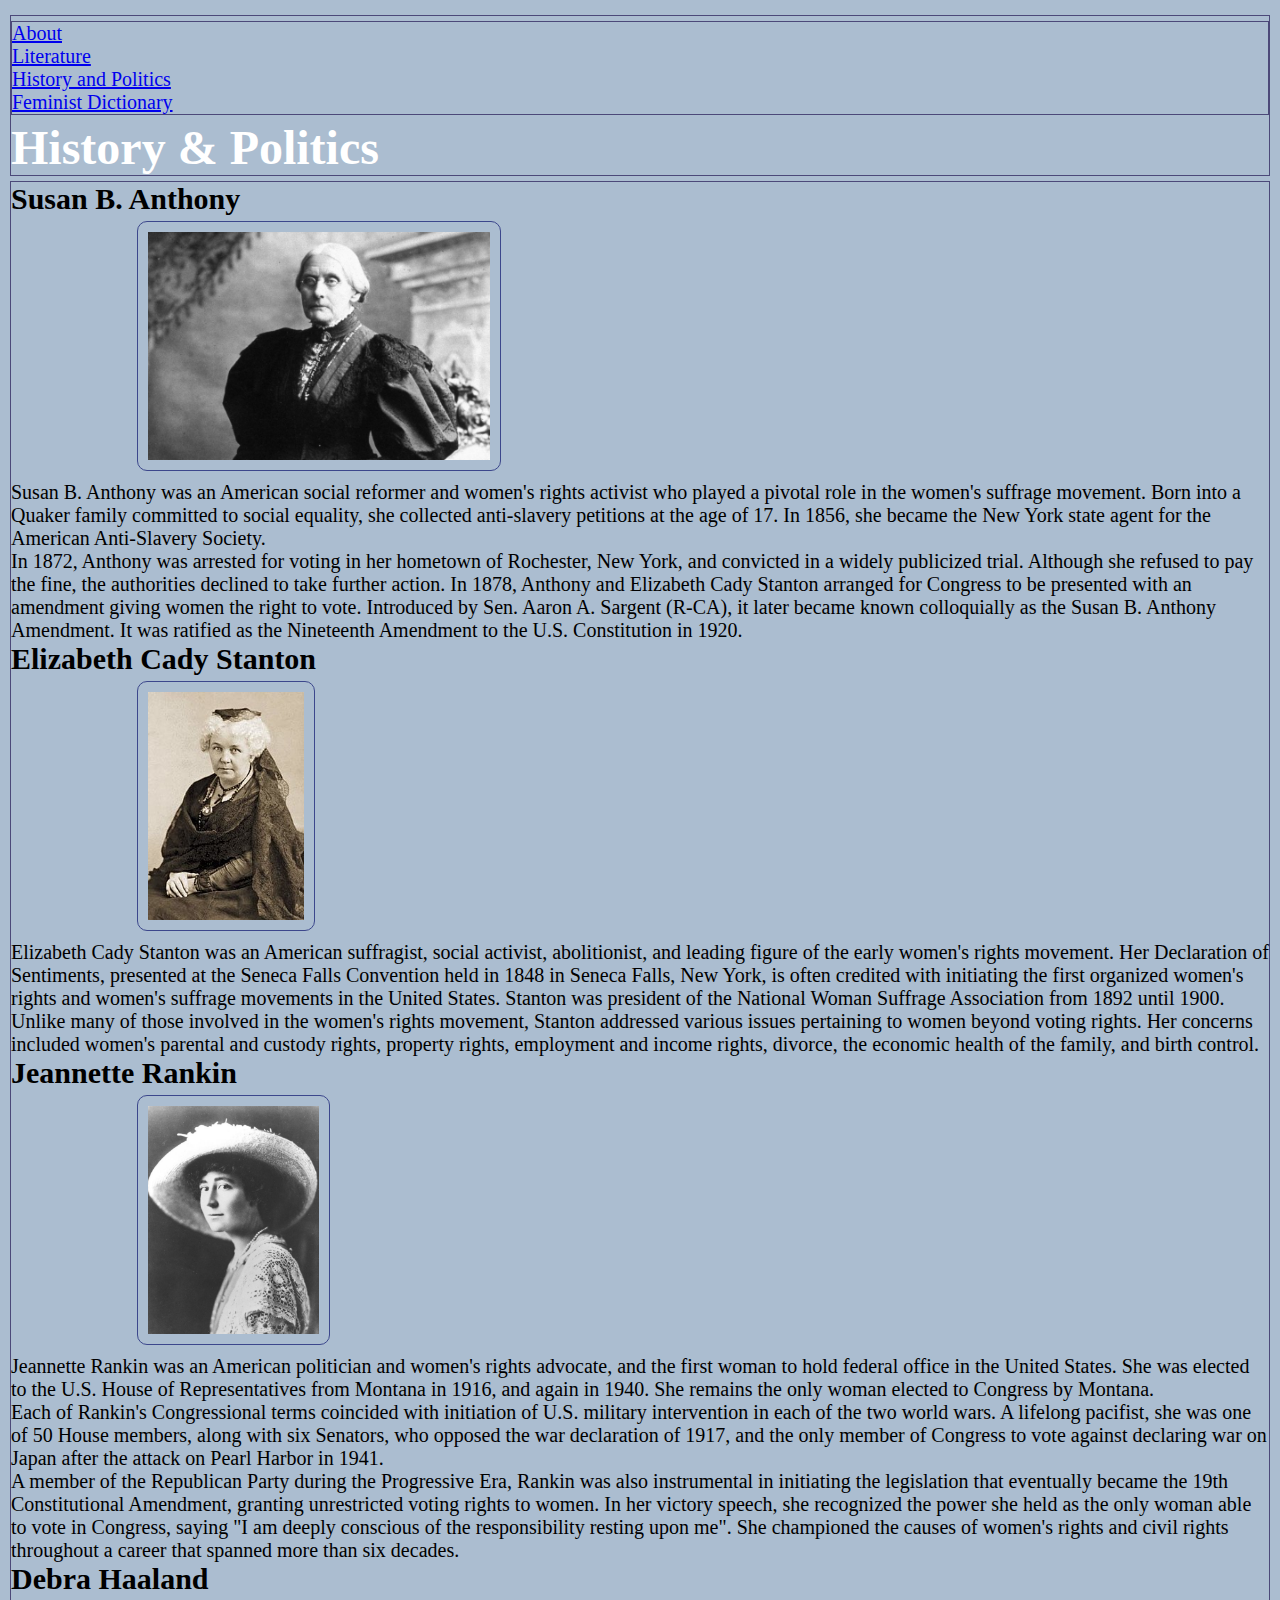
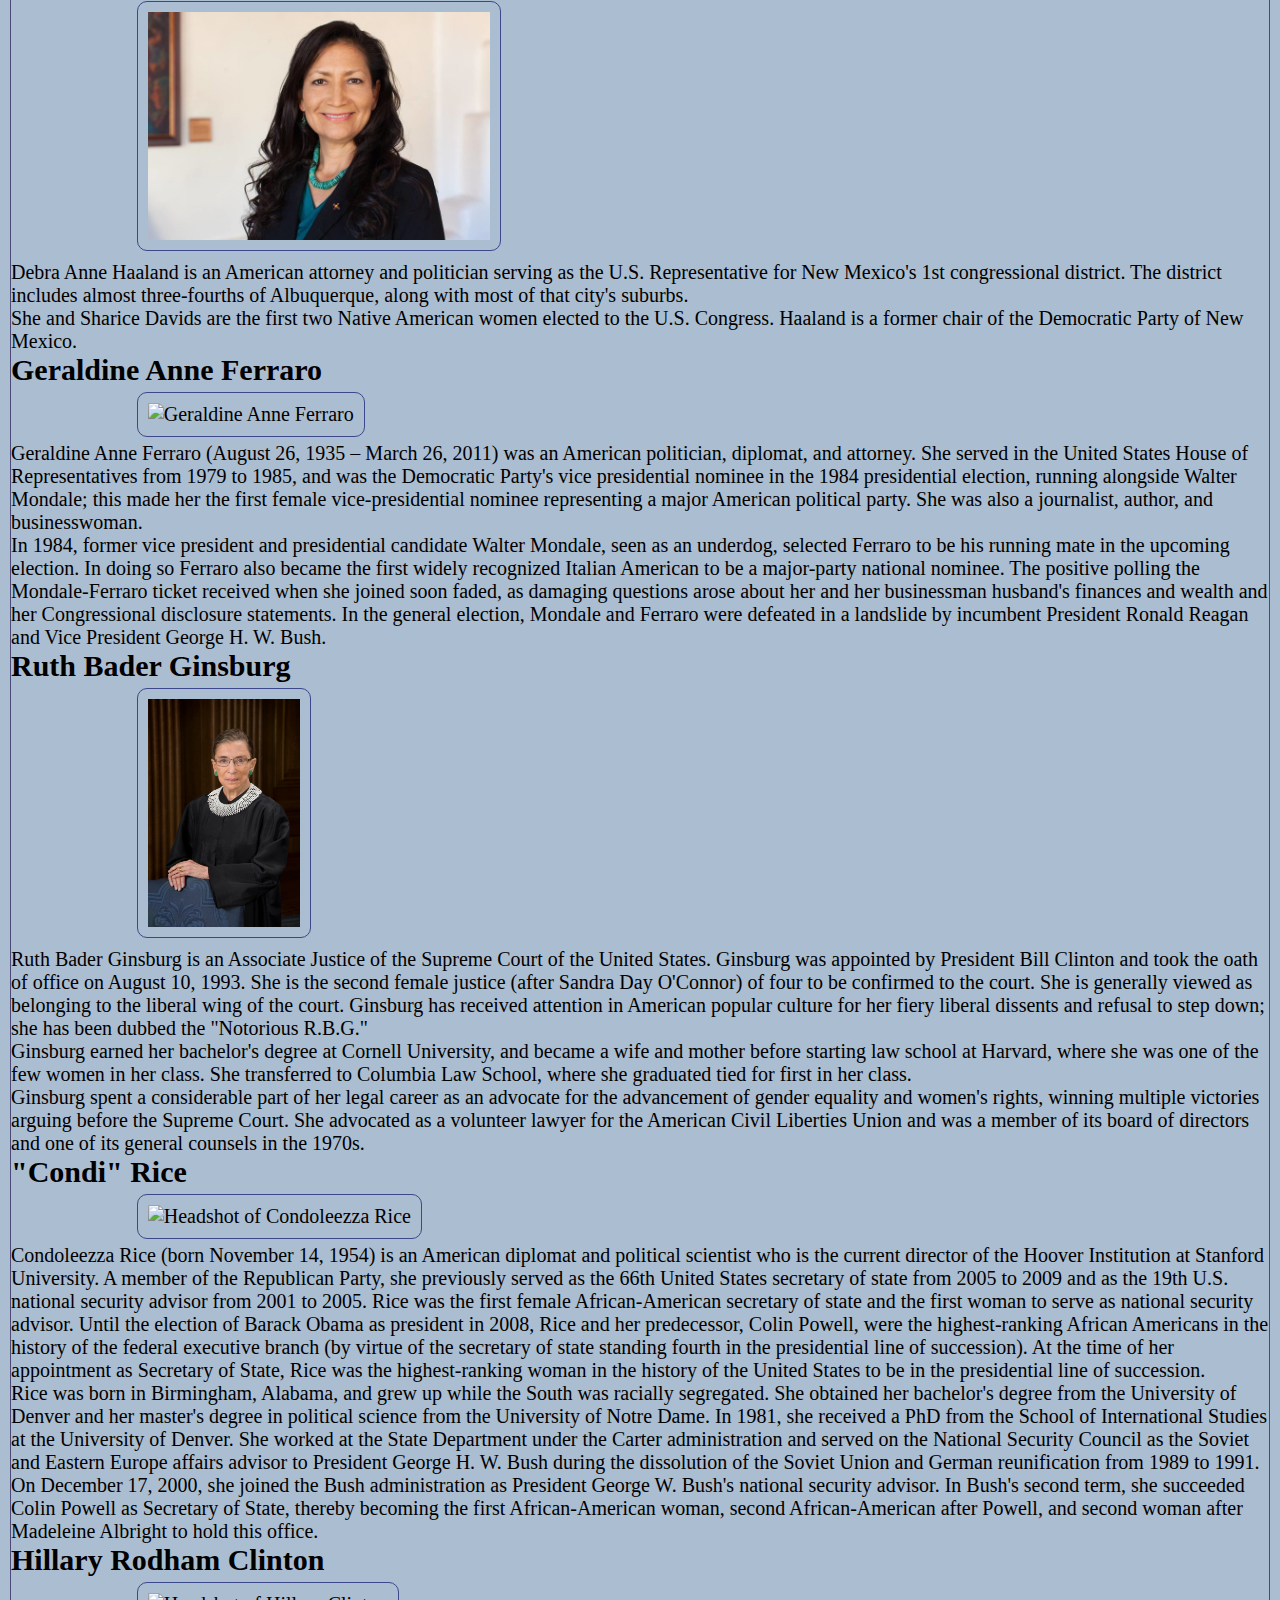
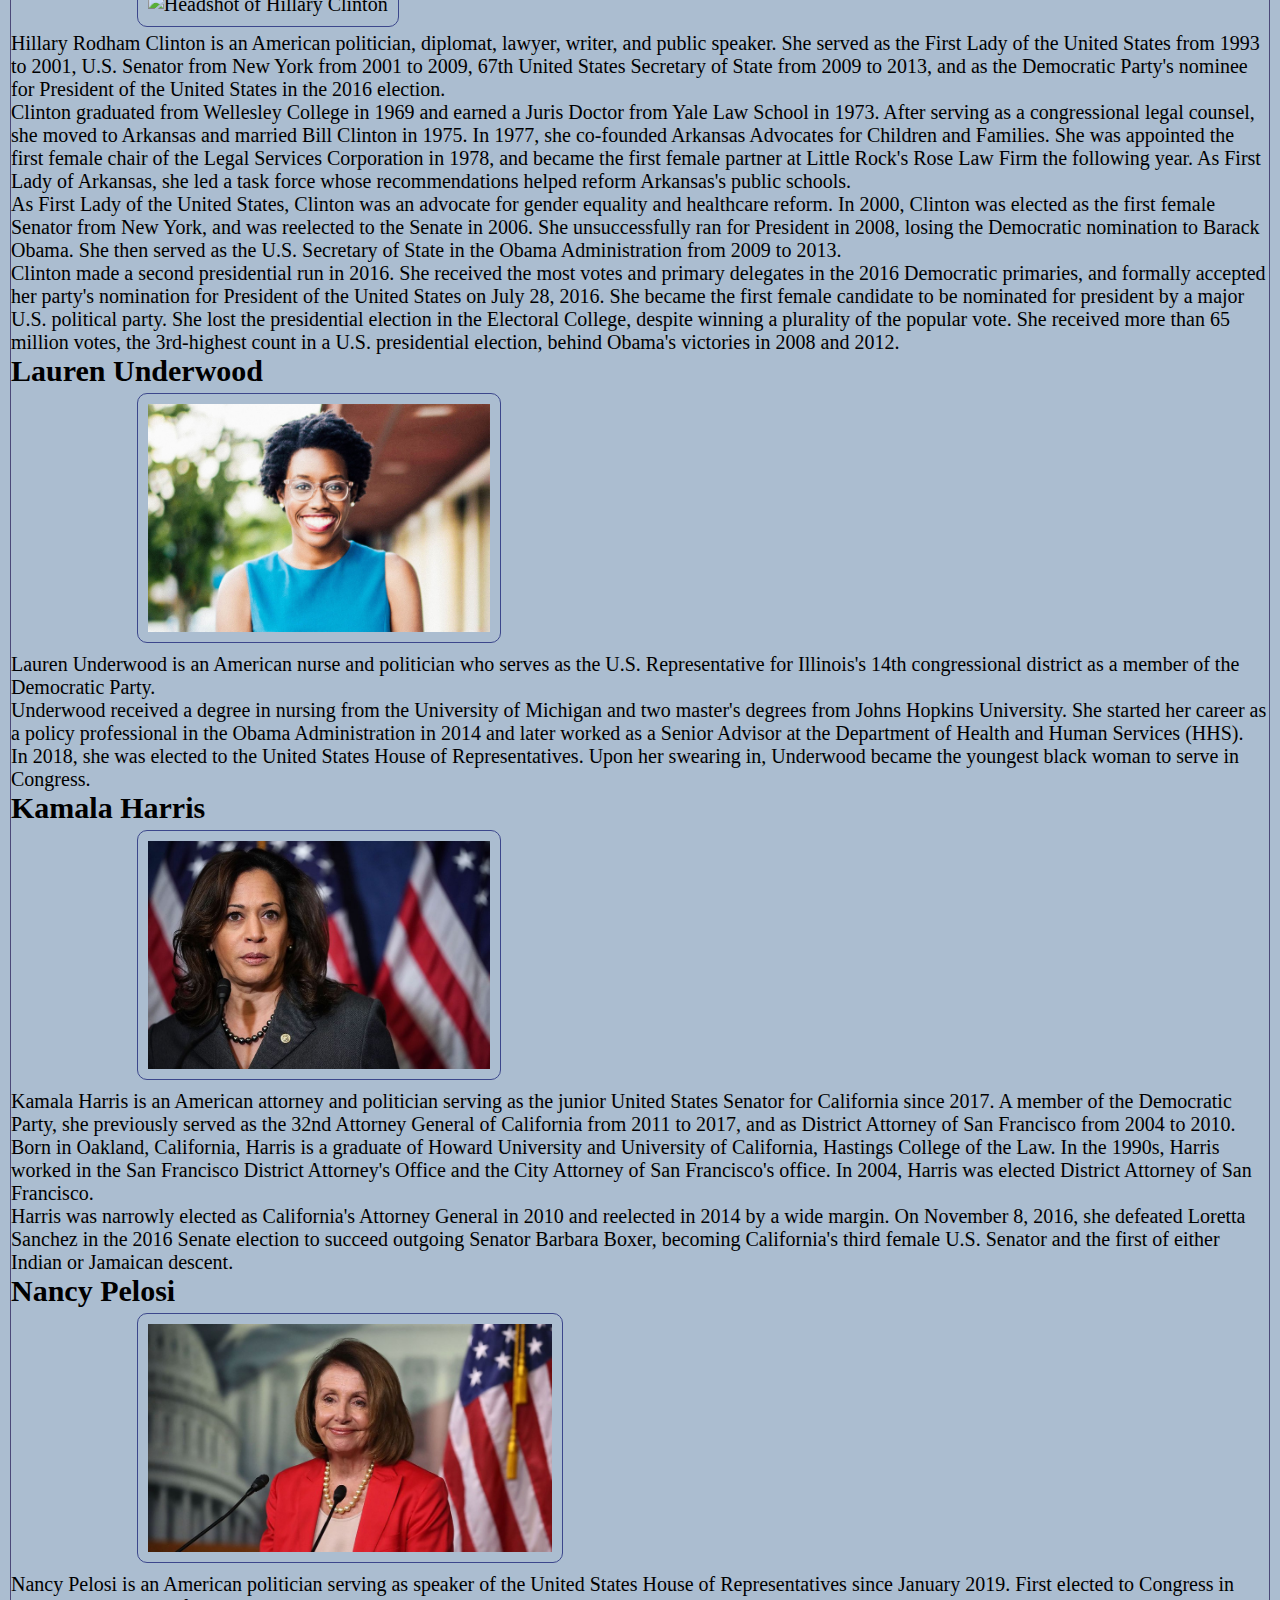
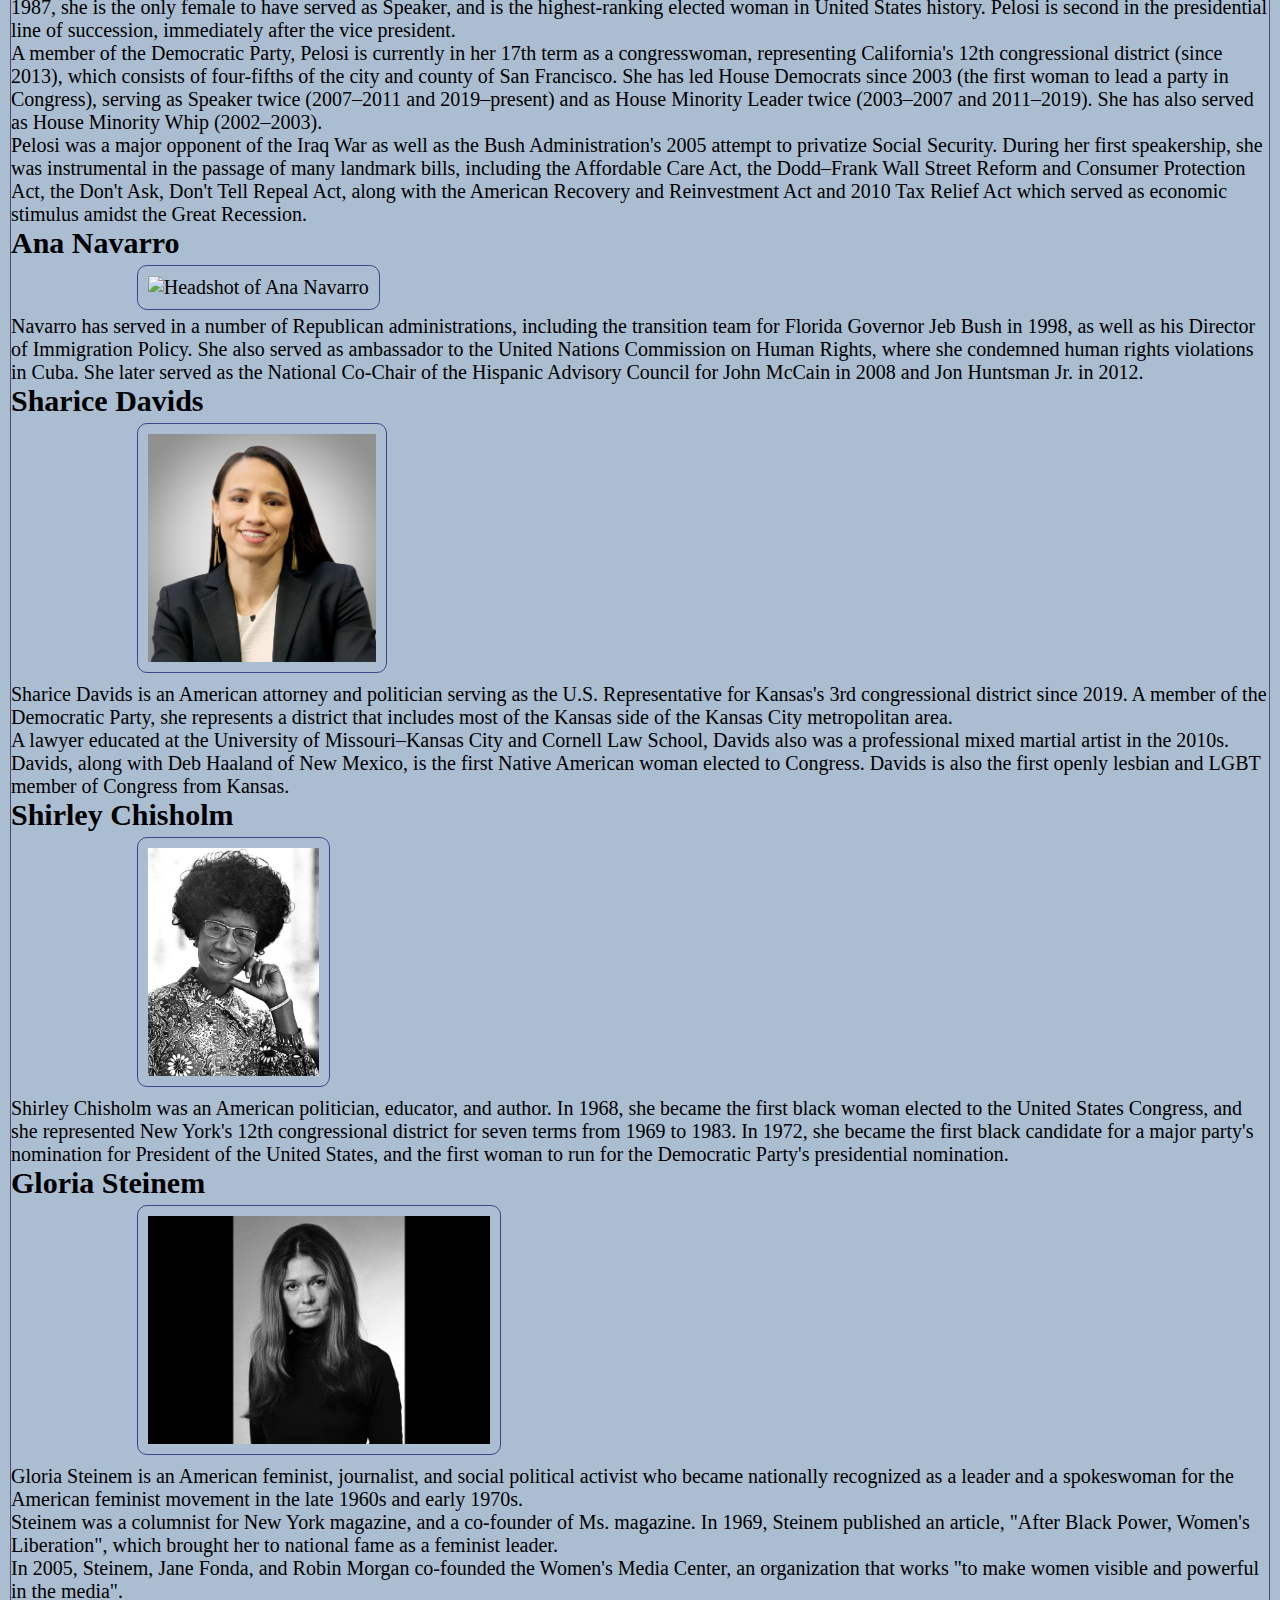
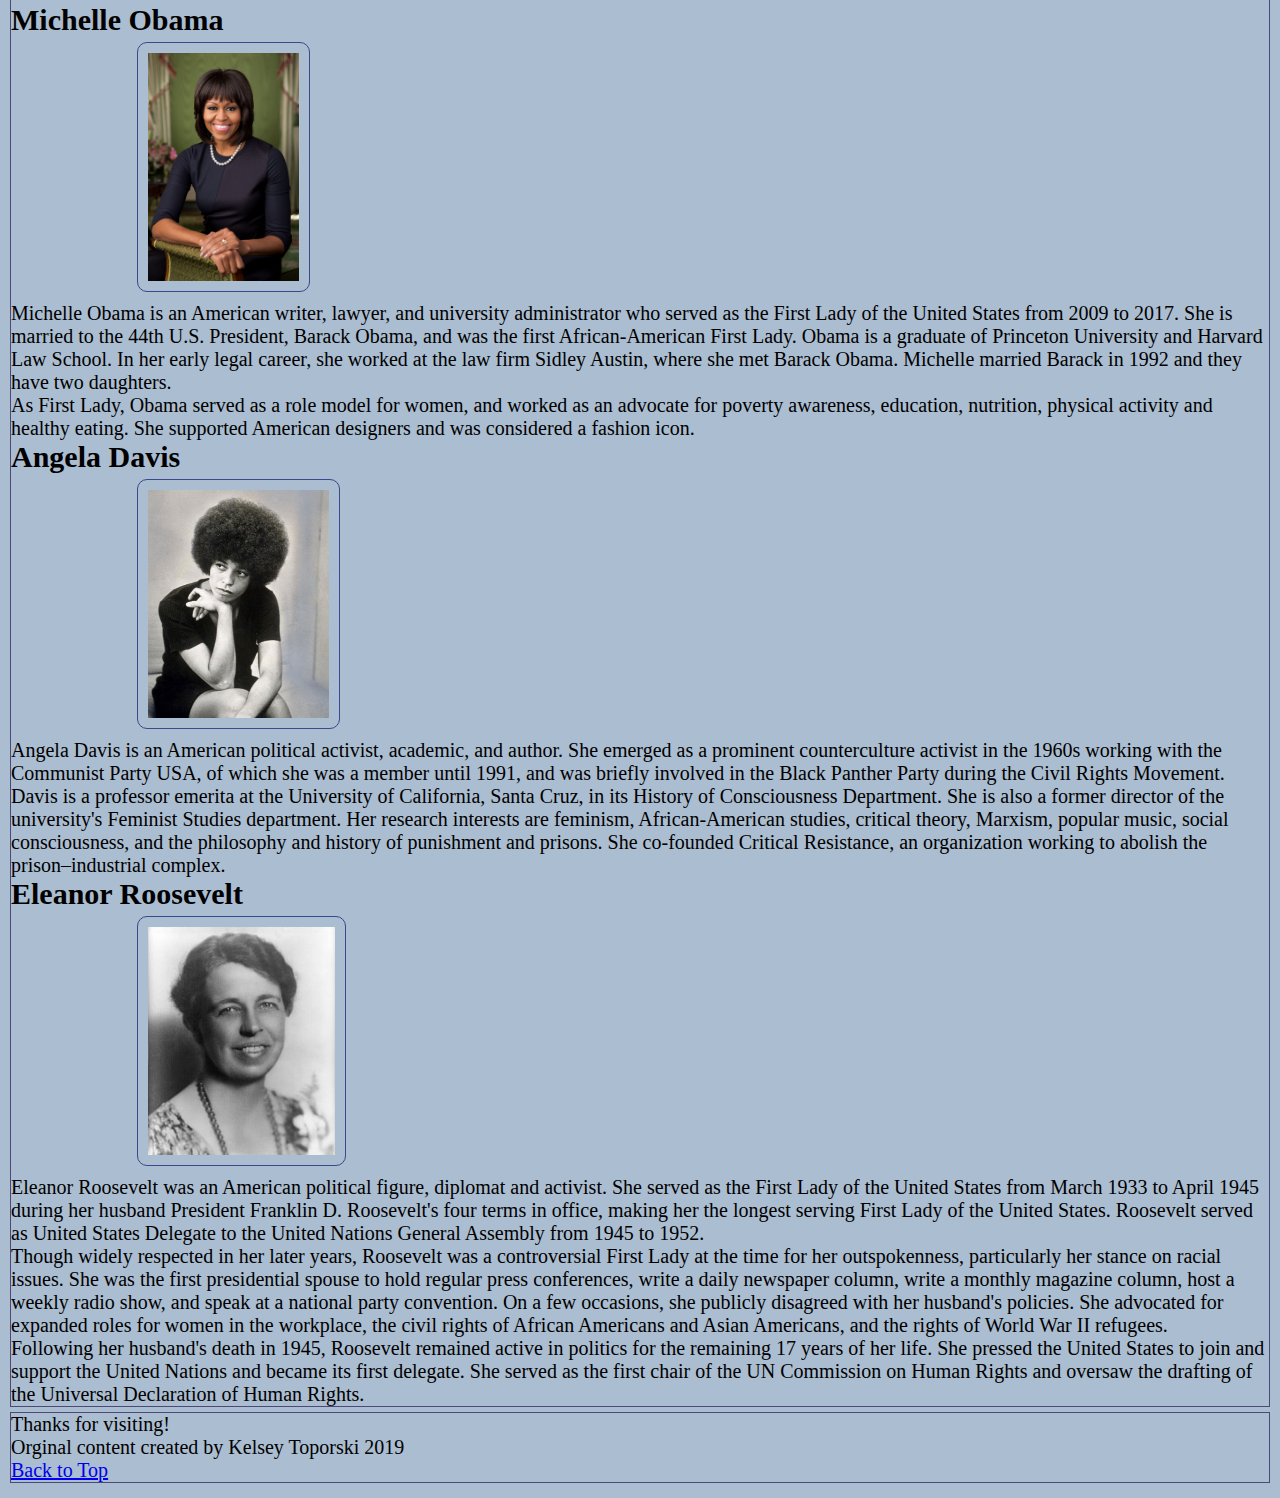
==== history.html @ 5334e9bf "Initial Repo Generation" ====
<!DOCTYPE html>
<html lang="en">
<head>
  <meta charset="UTF-8">

  <meta name="viewport" content="width=device-width, initial-scale=1.0">

  <!-- connects to the stylesheets -->
  <link rel="stylesheet" href="css/reset.css">
  <link rel="stylesheet" href="css/style.css">

  <!-- connect to a Google font -->  
  <!-- connect to a Font Aweseom font -->
  <!-- connect to a favicon -->

  <title>Women's Web - History</title>
</head>

<body>
  <header>
    <nav>
        <ul>
          <li><a href="index.html">About</a></li>
          <li><a href="literature.html">Literature</a></li>
          <li><a href="history.html">History and Politics</a></li>
          <li><a href="femdict.html">Feminist Dictionary</a></li>
        </ul>
    </nav>
      <!-- definitions from meriam webster -->
      <!-- interpretations from
            The Dictionary of Feminist Theory - Maggie Humm,
            Key Concepts In Post-Colonial Studies - Ashcroft, Bill, Gareth Griffiths, and Helen Tiffin,
            or myself -->
      <!-- interpretation of equity from https://everydayfeminism.com/2014/09/equality-is-not-enough/ -->

    <h1>History &amp; Politics</h1>
  </header>

  <main>

    

        <h2>Susan B. Anthony</h2>
        <img src="images/susan_ba.jpg" width="200" alt="Headshot of Susan B. Anthony">
        <p>
          Susan B. Anthony was an American social reformer and women's rights activist who played a pivotal role in the women's suffrage movement. Born into a Quaker family committed to social equality, she collected anti-slavery petitions at the age of 17. In 1856, she became the New York state agent for the American Anti-Slavery Society.
        </p>

        <p>
          In 1872, Anthony was arrested for voting in her hometown of Rochester, New York, and convicted in a widely publicized trial. Although she refused to pay the fine, the authorities declined to take further action. In 1878, Anthony and Elizabeth Cady Stanton arranged for Congress to be presented with an amendment giving women the right to vote. Introduced by Sen. Aaron A. Sargent (R-CA), it later became known colloquially as the Susan B. Anthony Amendment. It was ratified as the Nineteenth Amendment to the U.S. Constitution in 1920.
        </p>
     

      <h2>Elizabeth Cady Stanton</h2>
        <img src="images/elizabeth_cady_s.jpg" width="200" alt="Headshot of Elizabeth Cady Stanton">
        <p>
          Elizabeth Cady Stanton was an American suffragist, social activist, abolitionist, and leading figure of the early women's rights movement. Her Declaration of Sentiments, presented at the Seneca Falls Convention held in 1848 in Seneca Falls, New York, is often credited with initiating the first organized women's rights and women's suffrage movements in the United States. Stanton was president of the National Woman Suffrage Association from 1892 until 1900.
        </p>

        <p>
          Unlike many of those involved in the women's rights movement, Stanton addressed various issues pertaining to women beyond voting rights. Her concerns included women's parental and custody rights, property rights, employment and income rights, divorce, the economic health of the family, and birth control.
        </p>
    
        <h2>Jeannette Rankin</h2>
        <img src="images/jeannette_rankin.jpg" width="200" alt="Headshot of Jeannette Rankin">
        <p>
          Jeannette Rankin was an American politician and women's rights advocate, and the first woman to hold federal office in the United States. She was elected to the U.S. House of Representatives from Montana in 1916, and again in 1940. She remains the only woman elected to Congress by Montana.
        </p>
    
        <p>
          Each of Rankin's Congressional terms coincided with initiation of U.S. military intervention in each of the two world wars. A lifelong pacifist, she was one of 50 House members, along with six Senators, who opposed the war declaration of 1917, and the only member of Congress to vote against declaring war on Japan after the attack on Pearl Harbor in 1941.
        </p>
    
        <p>
          A member of the Republican Party during the Progressive Era, Rankin was also instrumental in initiating the legislation that eventually became the 19th Constitutional Amendment, granting unrestricted voting rights to women. In her victory speech, she recognized the power she held as the only woman able to vote in Congress, saying "I am deeply conscious of the responsibility resting upon me". She championed the causes of women's rights and civil rights throughout a career that spanned more than six decades.
        </p>


   
      <h2>Debra Haaland</h2>
      <img src="images/debra_haaland.jpg" width="200" alt="Headshot of Debra Haaland">
      <p>
        Debra Anne Haaland is an American attorney and politician serving as the U.S. Representative for New Mexico's 1st congressional district. The district includes almost three-fourths of Albuquerque, along with most of that city's suburbs.
      </p>

      <p>
        She and Sharice Davids are the first two Native American women elected to the U.S. Congress. Haaland is a former chair of the Democratic Party of New Mexico.
      </p>
  

    
     <h2>Geraldine Anne Ferraro</h2>
      <img src="https://upload.wikimedia.org/wikipedia/commons/thumb/8/89/GERALDINE_FERRARO.jpg/440px-GERALDINE_FERRARO.jpg"  width="200" alt="Geraldine Anne Ferraro"> 
    <p>Geraldine Anne Ferraro (August 26, 1935 – March 26, 2011) was an American politician, diplomat, and attorney. She served in the United States House of Representatives from 1979 to 1985, and was the Democratic Party's vice presidential nominee in the 1984 presidential election, running alongside Walter Mondale; this made her the first female vice-presidential nominee representing a major American political party. She was also a journalist, author, and businesswoman.</p>

      
      
      <p>In 1984, former vice president and presidential candidate Walter Mondale, seen as an underdog, selected Ferraro to be his running mate in the upcoming election. In doing so Ferraro also became the first widely recognized Italian American to be a major-party national nominee. The positive polling the Mondale-Ferraro ticket received when she joined soon faded, as damaging questions arose about her and her businessman husband's finances and wealth and her Congressional disclosure statements. In the general election, Mondale and Ferraro were defeated in a landslide by incumbent President Ronald Reagan and Vice President George H. W. Bush.<p>

        <h2>Ruth Bader Ginsburg</h2>
            <img src="images/rbg.jpg" width="200" alt="Headshot of Ruth Bader Ginsburg">
            <p>
              Ruth Bader Ginsburg is an Associate Justice of the Supreme Court of the United States. Ginsburg was appointed by President Bill Clinton and took the oath of office on August 10, 1993. She is the second female justice (after Sandra Day O'Connor) of four to be confirmed to the court. She is generally viewed as belonging to the liberal wing of the court. Ginsburg has received attention in American popular culture for her fiery liberal dissents and refusal to step down; she has been dubbed the "Notorious R.B.G."
            </p>
    
            <p>
              Ginsburg earned her bachelor's degree at Cornell University, and became a wife and mother before starting law school at Harvard, where she was one of the few women in her class. She transferred to Columbia Law School, where she graduated tied for first in her class.
            </p>
    
            <p>
              Ginsburg spent a considerable part of her legal career as an advocate for the advancement of gender equality and women's rights, winning multiple victories arguing before the Supreme Court. She advocated as a volunteer lawyer for the American Civil Liberties Union and was a member of its board of directors and one of its general counsels in the 1970s.
            </p>

        <h2>"Condi" Rice</h2> <img src="https://upload.wikimedia.org/wikipedia/commons/thumb/4/42/Condoleezza_Rice_cropped.jpg/440px-Condoleezza_Rice_cropped.jpg" width = "200" alt="Headshot of Condoleezza Rice">
        <p>Condoleezza Rice  (born November 14, 1954) is an American diplomat and political scientist who is the current director of the Hoover Institution at Stanford University. A member of the Republican Party, she previously served as the 66th United States secretary of state from 2005 to 2009 and as the 19th U.S. national security advisor from 2001 to 2005. Rice was the first female African-American secretary of state and the first woman to serve as national security advisor. Until the election of Barack Obama as president in 2008, Rice and her predecessor, Colin Powell, were the highest-ranking African Americans in the history of the federal executive branch (by virtue of the secretary of state standing fourth in the presidential line of succession). At the time of her appointment as Secretary of State, Rice was the highest-ranking woman in the history of the United States to be in the presidential line of succession.</p>

        <p>Rice was born in Birmingham, Alabama, and grew up while the South was racially segregated. She obtained her bachelor's degree from the University of Denver and her master's degree in political science from the University of Notre Dame. In 1981, she received a PhD from the School of International Studies at the University of Denver. She worked at the State Department under the Carter administration and served on the National Security Council as the Soviet and Eastern Europe affairs advisor to President George H. W. Bush during the dissolution of the Soviet Union and German reunification from 1989 to 1991. On December 17, 2000, she joined the Bush administration as President George W. Bush's national security advisor. In Bush's second term, she succeeded Colin Powell as Secretary of State, thereby becoming the first African-American woman, second African-American after Powell, and second woman after Madeleine Albright to hold this office.</p>



      <h2>Hillary Rodham Clinton</h2>
        <img src="images/hrc.jpg" width="200" alt="Headshot of Hillary Clinton">
        <p>
          Hillary Rodham Clinton is an American politician, diplomat, lawyer, writer, and public speaker. She served as the First Lady of the United States from 1993 to 2001, U.S. Senator from New York from 2001 to 2009, 67th United States Secretary of State from 2009 to 2013, and as the Democratic Party's nominee for President of the United States in the 2016 election.
        </p>

        <p>
          Clinton graduated from Wellesley College in 1969 and earned a Juris Doctor from Yale Law School in 1973. After serving as a congressional legal counsel, she moved to Arkansas and married Bill Clinton in 1975. In 1977, she co-founded Arkansas Advocates for Children and Families. She was appointed the first female chair of the Legal Services Corporation in 1978, and became the first female partner at Little Rock's Rose Law Firm the following year. As First Lady of Arkansas, she led a task force whose recommendations helped reform Arkansas's public schools.
        </p>

        <p>
          As First Lady of the United States, Clinton was an advocate for gender equality and healthcare reform. In 2000, Clinton was elected as the first female Senator from New York, and was reelected to the Senate in 2006. She unsuccessfully ran for President in 2008, losing the Democratic nomination to Barack Obama. She then served as the U.S. Secretary of State in the Obama Administration from 2009 to 2013.
        </p>

        <p>
          Clinton made a second presidential run in 2016. She received the most votes and primary delegates in the 2016 Democratic primaries, and formally accepted her party's nomination for President of the United States on July 28, 2016. She became the first female candidate to be nominated for president by a major U.S. political party. She lost the presidential election in the Electoral College, despite winning a plurality of the popular vote. She received more than 65 million votes, the 3rd-highest count in a U.S. presidential election, behind Obama's victories in 2008 and 2012.
        </p>
    

        <h2>Lauren Underwood</h2>
        <img src="images/lauren_underwood.jpg" width="200" alt="Headshot of Lauren Underwood">
        <p>
          Lauren Underwood is an American nurse and politician who serves as the U.S. Representative for Illinois's 14th congressional district as a member of the Democratic Party.
        </p>

        <p>
          Underwood received a degree in nursing from the University of Michigan and two master's degrees from Johns Hopkins University. She started her career as a policy professional in the Obama Administration in 2014 and later worked as a Senior Advisor at the Department of Health and Human Services (HHS).
        </p>

        <p>
          In 2018, she was elected to the United States House of Representatives. Upon her swearing in, Underwood became the youngest black woman to serve in Congress.
        </p>


      <h2>Kamala Harris</h2>
        <img src="images/kamala.jpg" width="200" alt="Headshot of Kamala Harris">
        <p>
          Kamala Harris is an American attorney and politician serving as the junior United States Senator for California since 2017. A member of the Democratic Party, she previously served as the 32nd Attorney General of California from 2011 to 2017, and as District Attorney of San Francisco from 2004 to 2010.
        </p>

        <p>
          Born in Oakland, California, Harris is a graduate of Howard University and University of California, Hastings College of the Law. In the 1990s, Harris worked in the San Francisco District Attorney's Office and the City Attorney of San Francisco's office. In 2004, Harris was elected District Attorney of San Francisco.
        </p>

        <p>
          Harris was narrowly elected as California's Attorney General in 2010 and reelected in 2014 by a wide margin. On November 8, 2016, she defeated Loretta Sanchez in the 2016 Senate election to succeed outgoing Senator Barbara Boxer, becoming California's third female U.S. Senator and the first of either Indian or Jamaican descent.
        </p>
    
      

      <h2>Nancy Pelosi</h2>
        <img src="images/nancy_p.jpg" width="200" alt="Headshot of Nancy Pelosi">
        <p>
          Nancy Pelosi is an American politician serving as speaker of the United States House of Representatives since January 2019. First elected to Congress in 1987, she is the only female to have served as Speaker, and is the highest-ranking elected woman in United States history. Pelosi is second in the presidential line of succession, immediately after the vice president.
        </p>

        <p>
          A member of the Democratic Party, Pelosi is currently in her 17th term as a congresswoman, representing California's 12th congressional district (since 2013), which consists of four-fifths of the city and county of San Francisco. She has led House Democrats since 2003 (the first woman to lead a party in Congress), serving as Speaker twice (2007–2011 and 2019–present) and as House Minority Leader twice (2003–2007 and 2011–2019). She has also served as House Minority Whip (2002–2003).
        </p>

        <p>
          Pelosi was a major opponent of the Iraq War as well as the Bush Administration's 2005 attempt to privatize Social Security. During her first speakership, she was instrumental in the passage of many landmark bills, including the Affordable Care Act, the Dodd–Frank Wall Street Reform and Consumer Protection Act, the Don't Ask, Don't Tell Repeal Act, along with the American Recovery and Reinvestment Act and 2010 Tax Relief Act which served as economic stimulus amidst the Great Recession.
        </p>


   
      <h2>Ana Navarro</h2> <img src = "https://upload.wikimedia.org/wikipedia/commons/thumb/1/10/Ana_Navarro.png/440px-Ana_Navarro.png" width="200" alt="Headshot of Ana Navarro">
        <p>Navarro has served in a number of Republican administrations, including the transition team for Florida Governor Jeb Bush in 1998, as well as his Director of Immigration Policy. She also served as ambassador to the United Nations Commission on Human Rights, where she condemned human rights violations in Cuba. She later served as the National Co-Chair of the Hispanic Advisory Council for John McCain in 2008 and Jon Huntsman Jr. in 2012.</p>

      <h2>Sharice Davids</h2>
        <img src="images/sharice.jpg" width="200" alt="Headshot of Sharice Davids">
        <p>
          Sharice Davids is an American attorney and politician serving as the U.S. Representative for Kansas's 3rd congressional district since 2019. A member of the Democratic Party, she represents a district that includes most of the Kansas side of the Kansas City metropolitan area.
        </p>

        <p>
          A lawyer educated at the University of Missouri–Kansas City and Cornell Law School, Davids also was a professional mixed martial artist in the 2010s.
        </p>

        <p>
          Davids, along with Deb Haaland of New Mexico, is the first Native American woman elected to Congress. Davids is also the first openly lesbian and LGBT member of Congress from Kansas.
        </p>
    
        

      <h2>Shirley Chisholm</h2>
        <img src="images/shirley_c.jpg" width="200" alt="Headshot of Shirley Chisholm">
        <p>
          Shirley Chisholm was an American politician, educator, and author. In 1968, she became the first black woman elected to the United States Congress, and she represented New York's 12th congressional district for seven terms from 1969 to 1983. In 1972, she became the first black candidate for a major party's nomination for President of the United States, and the first woman to run for the Democratic Party's presidential nomination.
        </p>
    
        

      <h2>Gloria Steinem</h2>
        <img src="images/gloria_steinem.jpg" width="200" alt="Headshot of Gloria Steinem">
        <p>
          Gloria Steinem is an American feminist, journalist, and social political activist who became nationally recognized as a leader and a spokeswoman for the American feminist movement in the late 1960s and early 1970s.
        </p>

        <p>
          Steinem was a columnist for New York magazine, and a co-founder of Ms. magazine. In 1969, Steinem published an article, "After Black Power, Women's Liberation", which brought her to national fame as a feminist leader.
        </p>

        <p>
          In 2005, Steinem, Jane Fonda, and Robin Morgan co-founded the Women's Media Center, an organization that works "to make women visible and powerful in the media".
        </p>
    
        

      <h2>Michelle Obama</h2>
        <img src="images/michelle_obama.jpg" width="200" alt="Headshot of Michelle Obama">
        <p>
          Michelle Obama is an American writer, lawyer, and university administrator who served as the First Lady of the United States from 2009 to 2017. She is married to the 44th U.S. President, Barack Obama, and was the first African-American First Lady. Obama is a graduate of Princeton University and Harvard Law School. In her early legal career, she worked at the law firm Sidley Austin, where she met Barack Obama. Michelle married Barack in 1992 and they have two daughters.
        </p>

        <p>
          As First Lady, Obama served as a role model for women, and worked as an advocate for poverty awareness, education, nutrition, physical activity and healthy eating. She supported American designers and was considered a fashion icon.
        </p>
    
        

      <h2>Angela Davis</h2>
        <img src="images/angela_davis.jpg" width="200" alt="Headshot of Angela Davis">
        <p>
          Angela Davis is an American political activist, academic, and author. She emerged as a prominent counterculture activist in the 1960s working with the Communist Party USA, of which she was a member until 1991, and was briefly involved in the Black Panther Party during the Civil Rights Movement.
        </p>

        <p>
          Davis is a professor emerita at the University of California, Santa Cruz, in its History of Consciousness Department. She is also a former director of the university's Feminist Studies department. Her research interests are feminism, African-American studies, critical theory, Marxism, popular music, social consciousness, and the philosophy and history of punishment and prisons. She co-founded Critical Resistance, an organization working to abolish the prison–industrial complex.
        </p>
   
        

      <h2>Eleanor Roosevelt</h2>
        <img src="images/eleanor_r.jpg" width="200" alt="Headshot of ELeanor Roosevelt">
        <p>
          Eleanor Roosevelt was an American political figure, diplomat and activist. She served as the First Lady of the United States from March 1933 to April 1945 during her husband President Franklin D. Roosevelt's four terms in office, making her the longest serving First Lady of the United States. Roosevelt served as United States Delegate to the United Nations General Assembly from 1945 to 1952.
        </p>

        <p>
          Though widely respected in her later years, Roosevelt was a controversial First Lady at the time for her outspokenness, particularly her stance on racial issues. She was the first presidential spouse to hold regular press conferences, write a daily newspaper column, write a monthly magazine column, host a weekly radio show, and speak at a national party convention. On a few occasions, she publicly disagreed with her husband's policies. She advocated for expanded roles for women in the workplace, the civil rights of African Americans and Asian Americans, and the rights of World War II refugees.
        </p>

        <p>
          Following her husband's death in 1945, Roosevelt remained active in politics for the remaining 17 years of her life. She pressed the United States to join and support the United Nations and became its first delegate. She served as the first chair of the UN Commission on Human Rights and oversaw the drafting of the Universal Declaration of Human Rights.
        </p>

      </main>  
    <footer>
      <p class="thanks">
        Thanks for visiting! <i class="far fa-grin"></i>
      </p>
      <p>Orginal content created by Kelsey Toporski 2019</p>
      <a href="#top" class="tops">Back to Top</a>
    </footer>
</body>

</html>
---- css/style.css ----
body{
	padding: 10px;
	background-color: #96acc4cb;
	font-size: 125%;
}

h1{
	font-size: 48px; 
	font-weight: bold;
    color: white
}

h2{
	font-size: 30px; 
	font-weight: bold;
}


img{
    height: 250px;
	width:auto;
    border: 1px solid rgb(60, 71, 140);
    padding: 10px;
    border-radius: 10px;
    margin: 5px;
	margin-left: 10%
}

header, nav, main, footer{
	border: 1px solid rgb(76, 73, 121);
	margin: 5px 0;
}
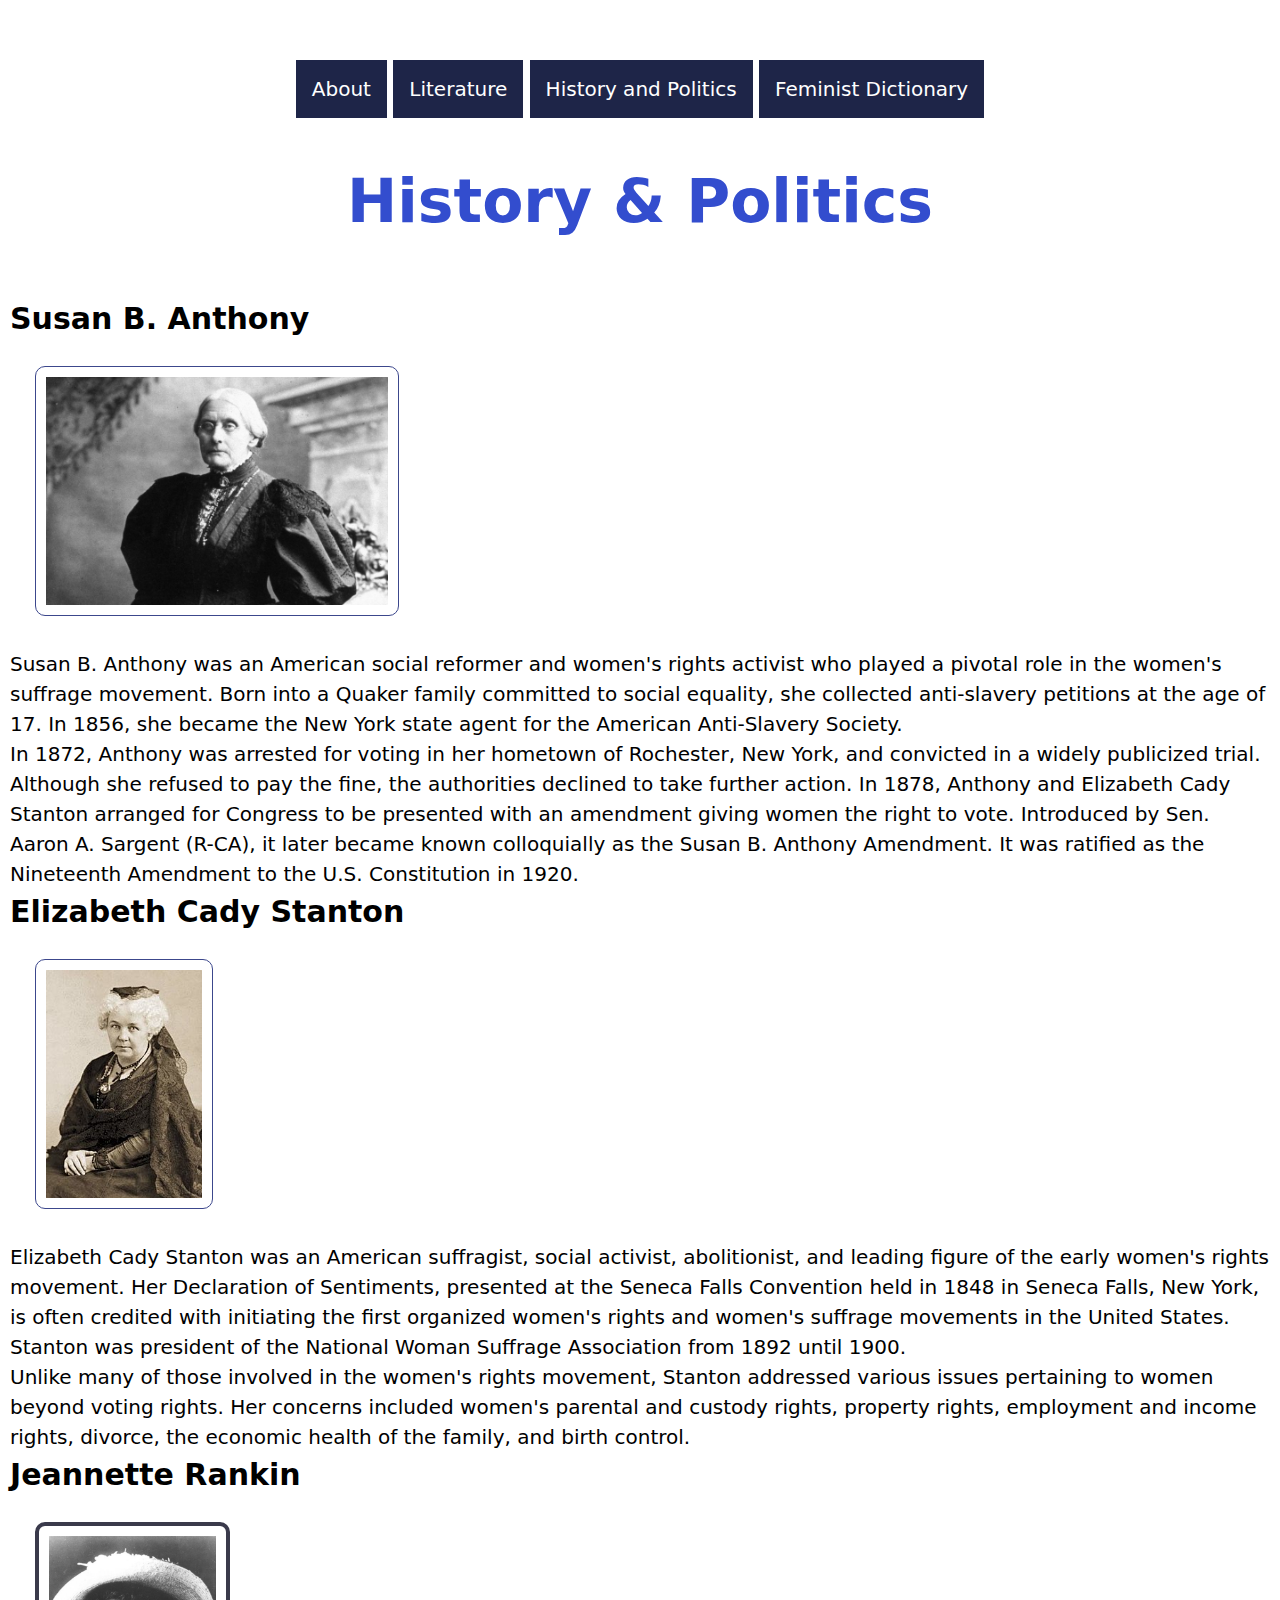
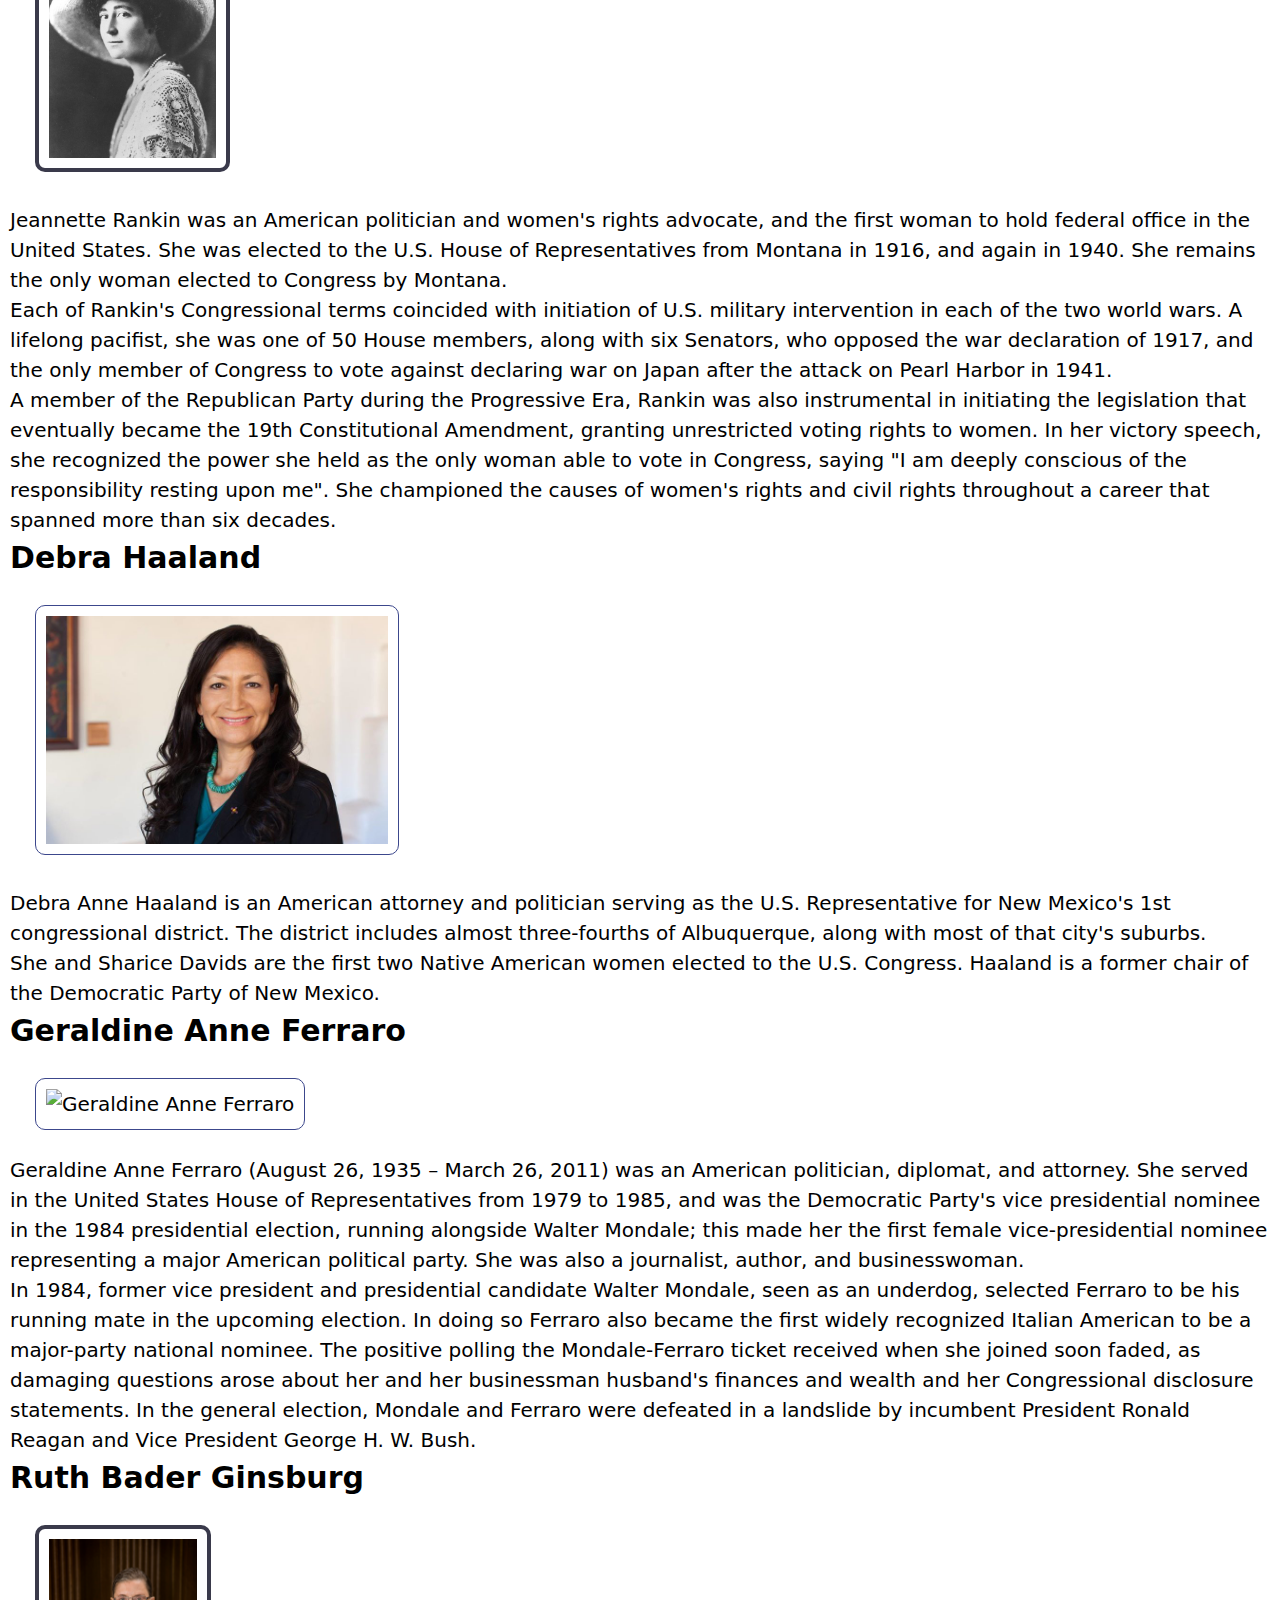
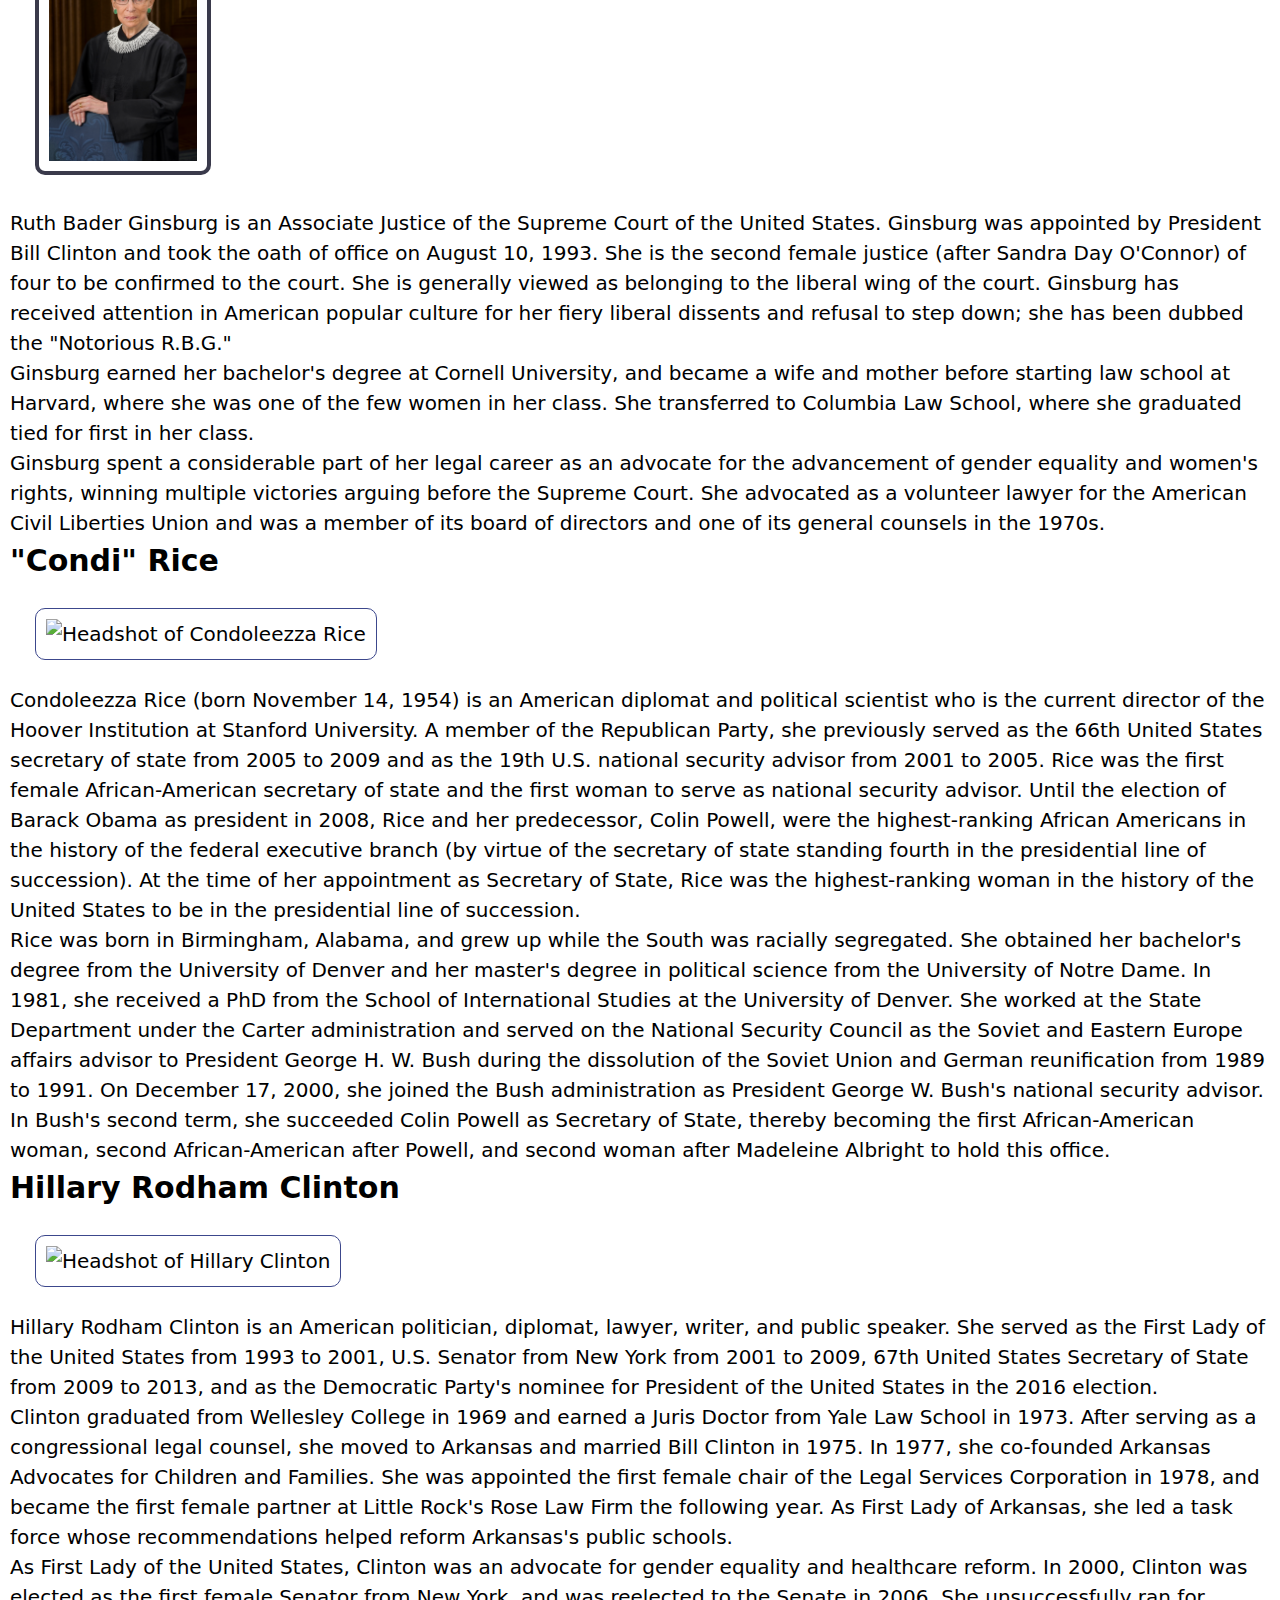
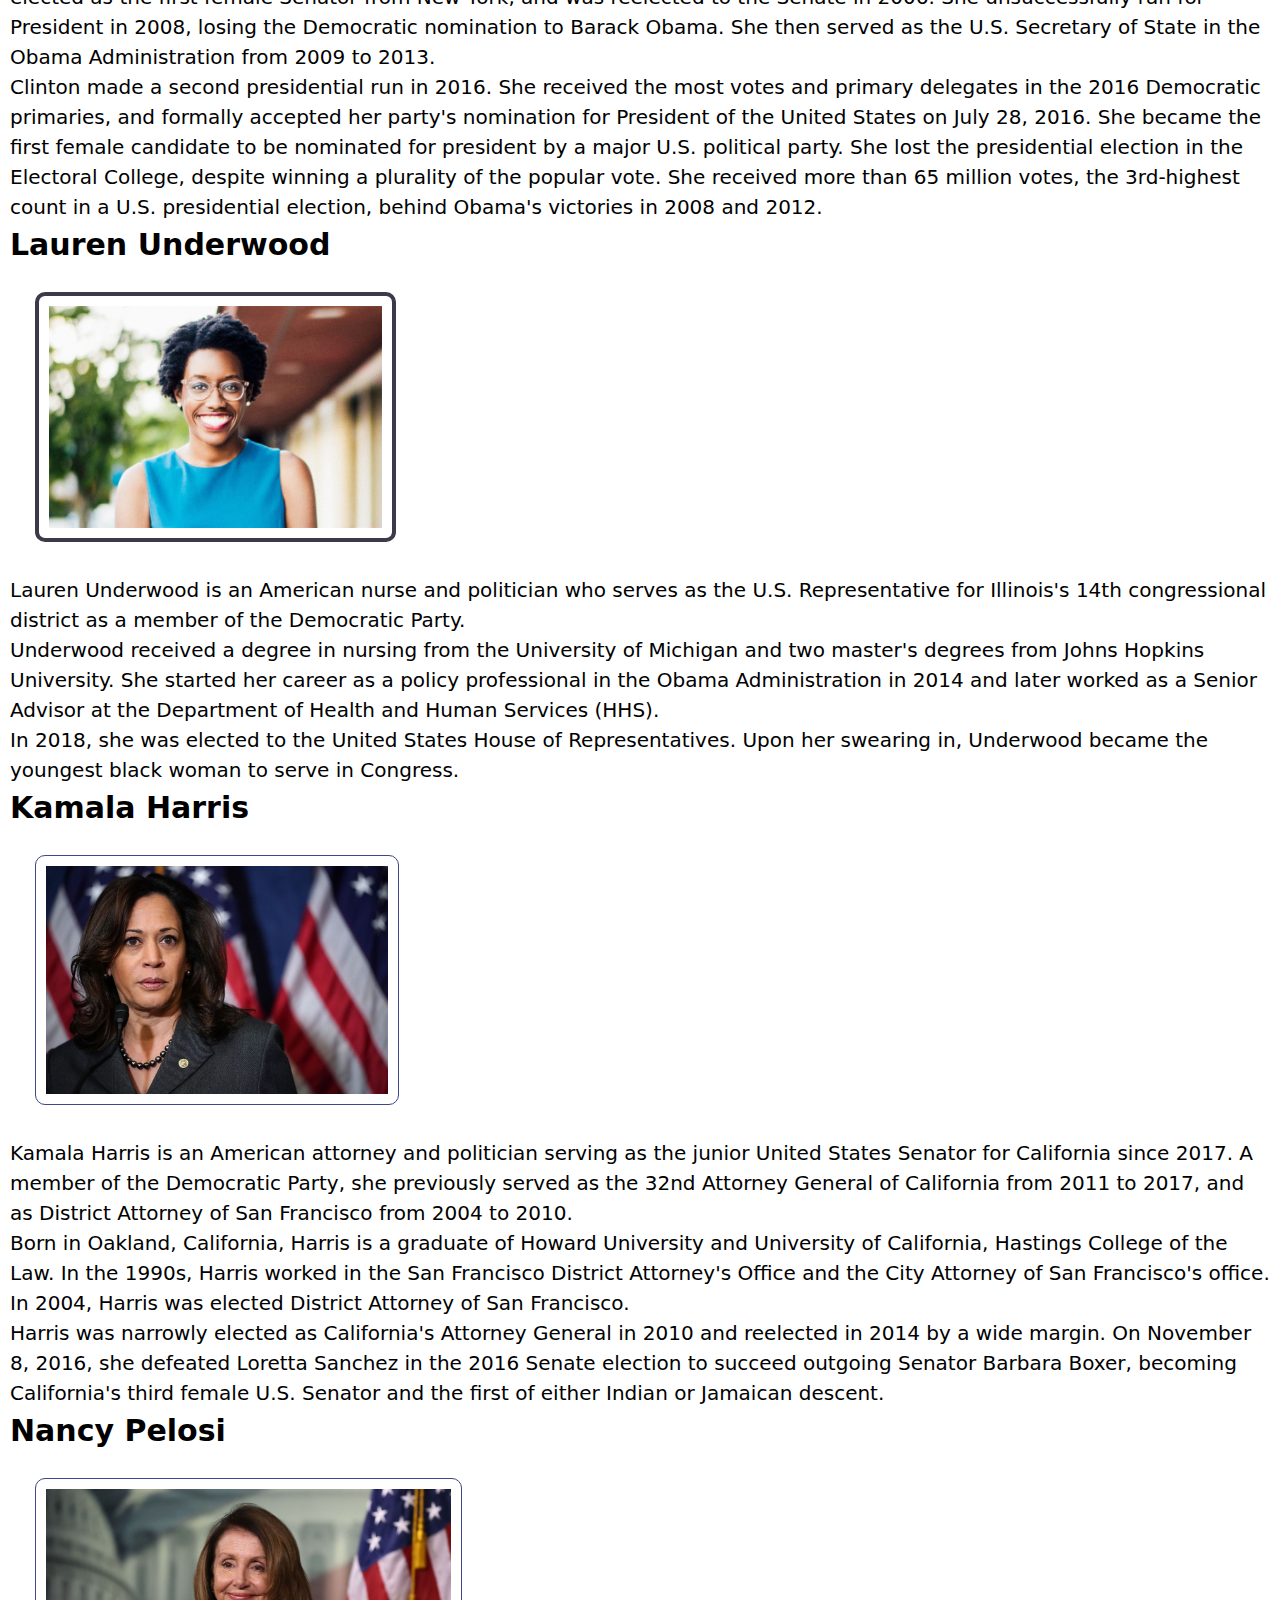
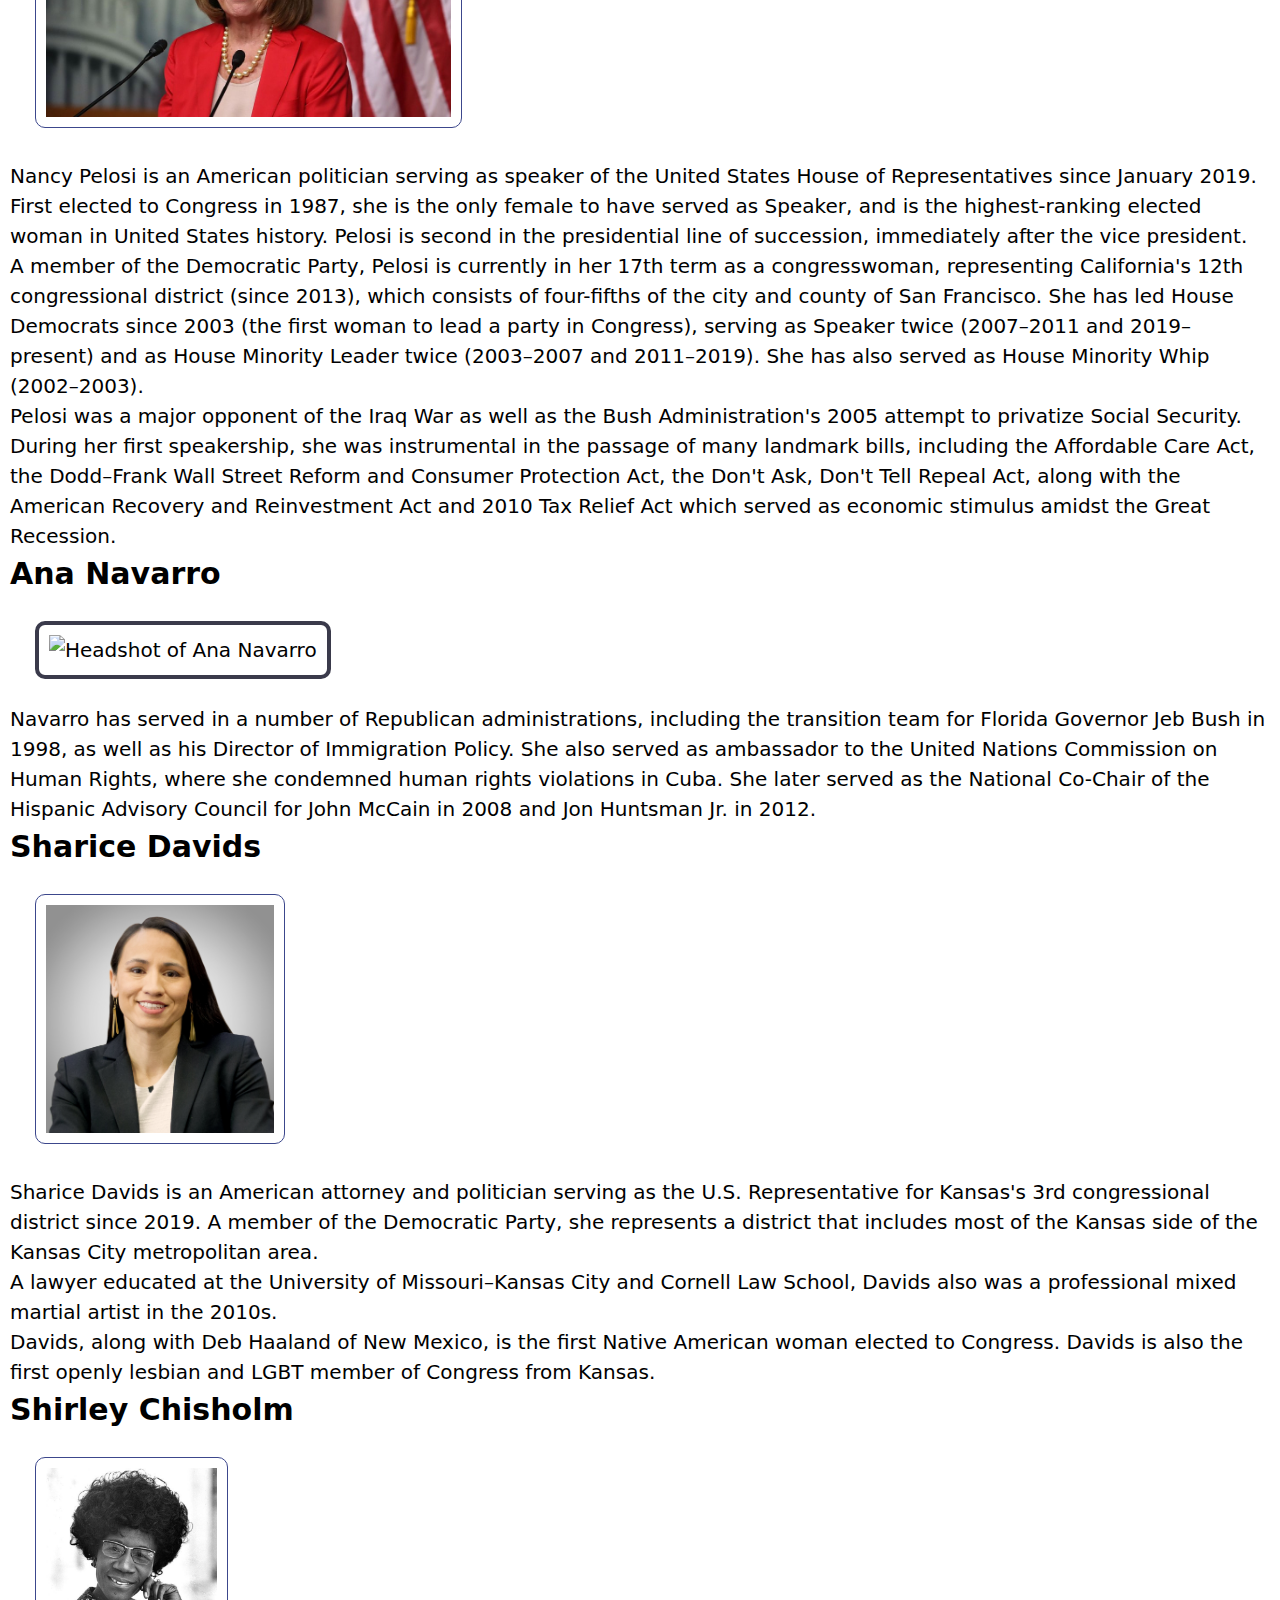
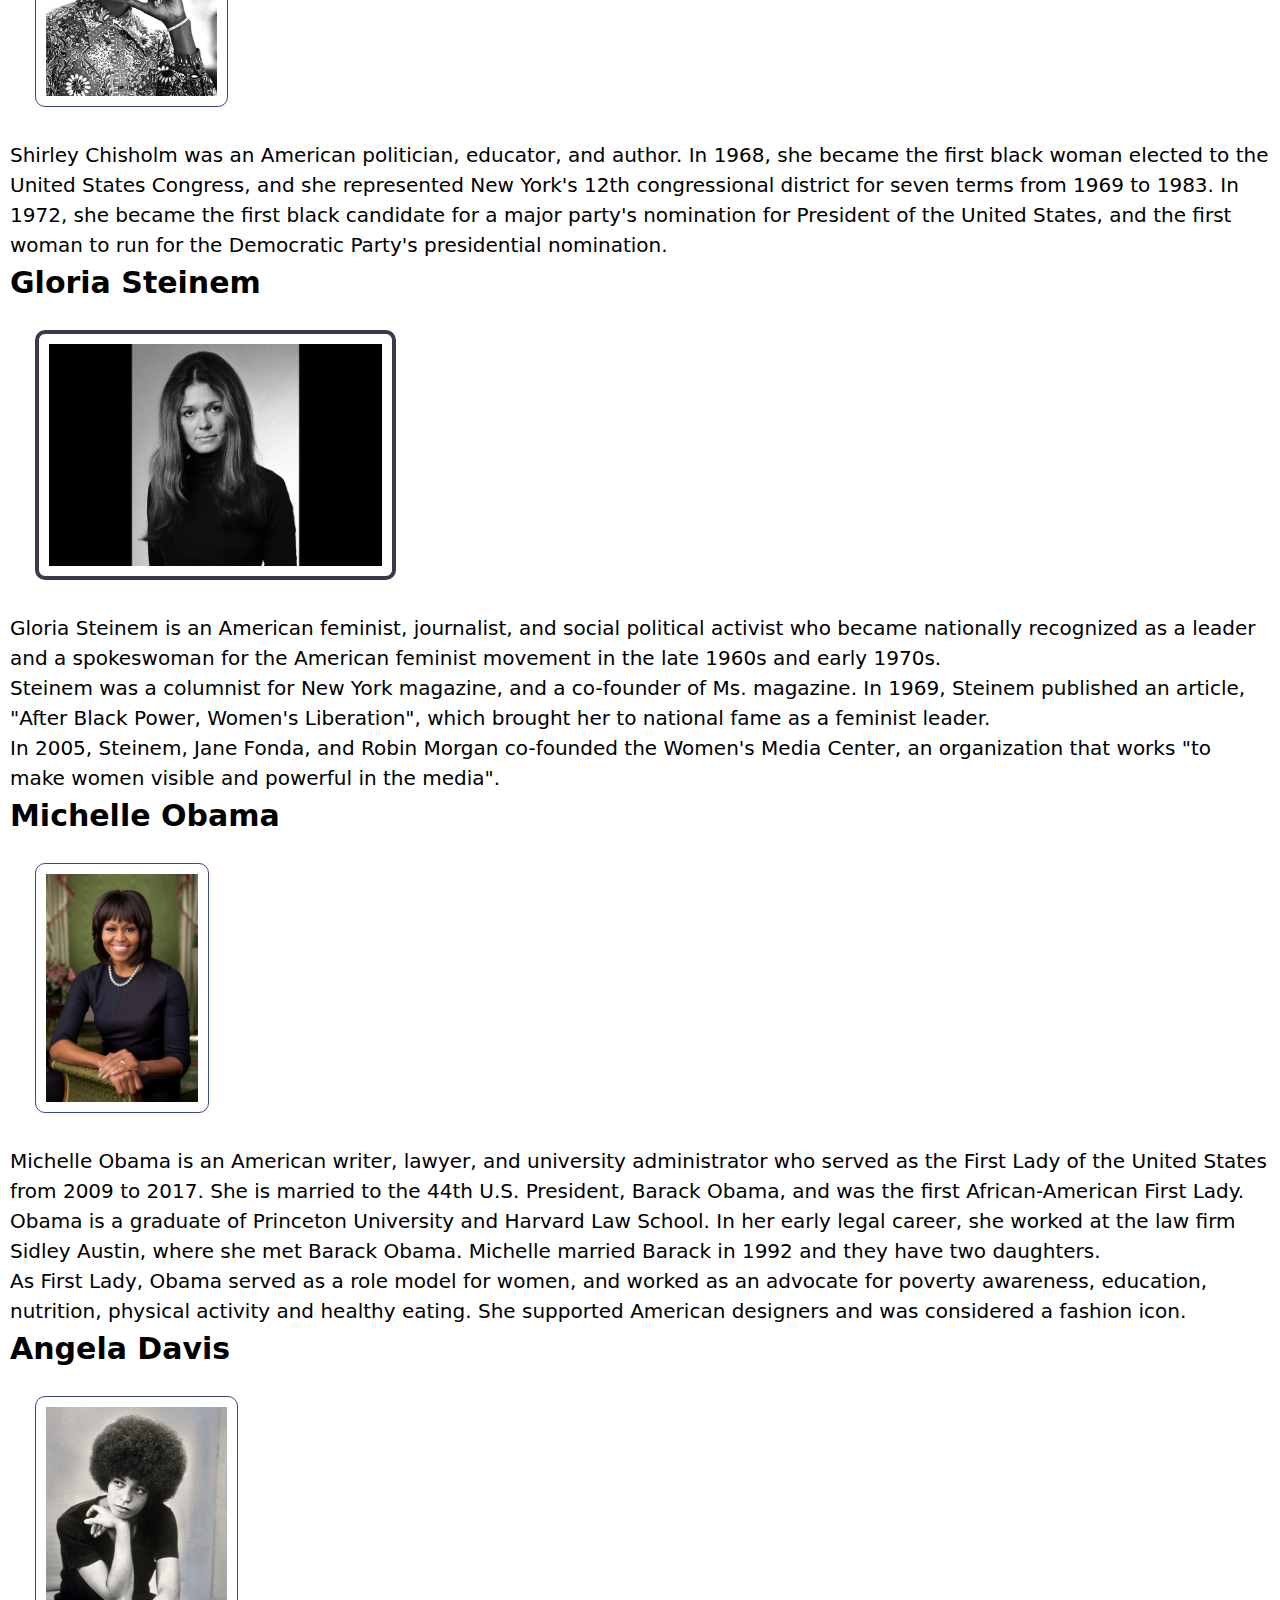
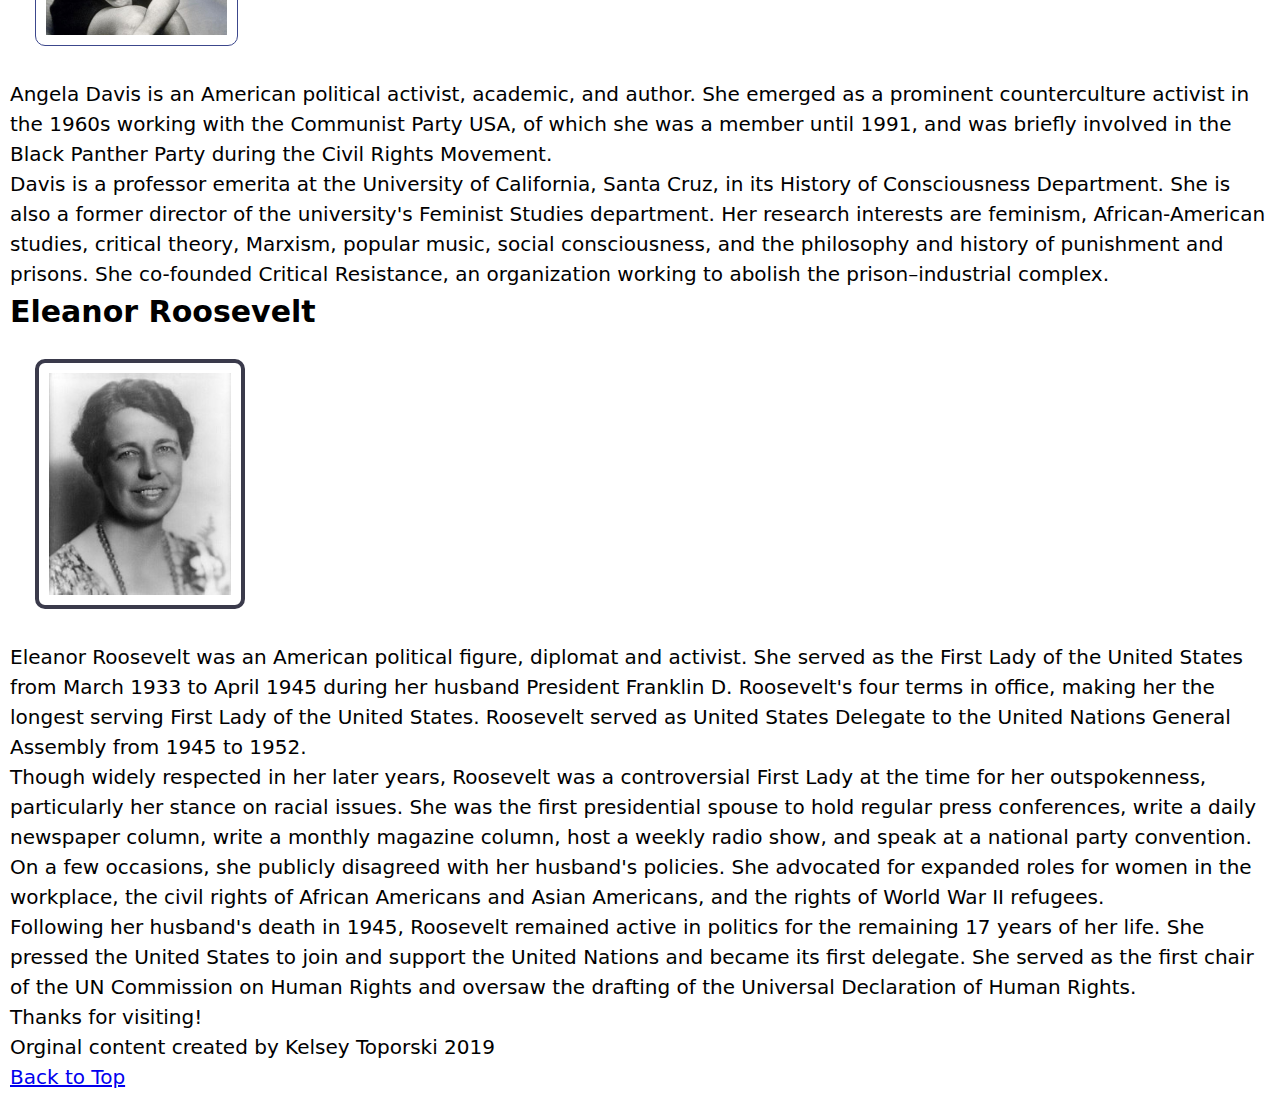
==== commit 2b90fa20: "checkpoint" ====
--- a/history.html
+++ b/history.html
@@ -39,7 +39,7 @@
   <main>
 
     
-
+        <div>
         <h2>Susan B. Anthony</h2>
         <img src="images/susan_ba.jpg" width="200" alt="Headshot of Susan B. Anthony">
         <p>
@@ -49,8 +49,9 @@
         <p>
           In 1872, Anthony was arrested for voting in her hometown of Rochester, New York, and convicted in a widely publicized trial. Although she refused to pay the fine, the authorities declined to take further action. In 1878, Anthony and Elizabeth Cady Stanton arranged for Congress to be presented with an amendment giving women the right to vote. Introduced by Sen. Aaron A. Sargent (R-CA), it later became known colloquially as the Susan B. Anthony Amendment. It was ratified as the Nineteenth Amendment to the U.S. Constitution in 1920.
         </p>
+      </div>
      
-
+        <div>
       <h2>Elizabeth Cady Stanton</h2>
         <img src="images/elizabeth_cady_s.jpg" width="200" alt="Headshot of Elizabeth Cady Stanton">
         <p>
@@ -60,7 +61,9 @@
         <p>
           Unlike many of those involved in the women's rights movement, Stanton addressed various issues pertaining to women beyond voting rights. Her concerns included women's parental and custody rights, property rights, employment and income rights, divorce, the economic health of the family, and birth control.
         </p>
-    
+      </div>
+
+        <div>
         <h2>Jeannette Rankin</h2>
         <img src="images/jeannette_rankin.jpg" width="200" alt="Headshot of Jeannette Rankin">
         <p>
@@ -74,9 +77,10 @@
         <p>
           A member of the Republican Party during the Progressive Era, Rankin was also instrumental in initiating the legislation that eventually became the 19th Constitutional Amendment, granting unrestricted voting rights to women. In her victory speech, she recognized the power she held as the only woman able to vote in Congress, saying "I am deeply conscious of the responsibility resting upon me". She championed the causes of women's rights and civil rights throughout a career that spanned more than six decades.
         </p>
-
-
-   
+      </div>
+
+
+      <div>
       <h2>Debra Haaland</h2>
       <img src="images/debra_haaland.jpg" width="200" alt="Headshot of Debra Haaland">
       <p>
@@ -86,17 +90,19 @@
       <p>
         She and Sharice Davids are the first two Native American women elected to the U.S. Congress. Haaland is a former chair of the Democratic Party of New Mexico.
       </p>
-  
-
-    
-     <h2>Geraldine Anne Ferraro</h2>
-      <img src="https://upload.wikimedia.org/wikipedia/commons/thumb/8/89/GERALDINE_FERRARO.jpg/440px-GERALDINE_FERRARO.jpg"  width="200" alt="Geraldine Anne Ferraro"> 
-    <p>Geraldine Anne Ferraro (August 26, 1935 – March 26, 2011) was an American politician, diplomat, and attorney. She served in the United States House of Representatives from 1979 to 1985, and was the Democratic Party's vice presidential nominee in the 1984 presidential election, running alongside Walter Mondale; this made her the first female vice-presidential nominee representing a major American political party. She was also a journalist, author, and businesswoman.</p>
+    </div>
+
+      <div> 
+      <h2>Geraldine Anne Ferraro</h2>
+        <img src="https://upload.wikimedia.org/wikipedia/commons/thumb/8/89/GERALDINE_FERRARO.jpg/440px-GERALDINE_FERRARO.jpg"  width="200" alt="Geraldine Anne Ferraro"> 
+       <p>Geraldine Anne Ferraro (August 26, 1935 – March 26, 2011) was an American politician, diplomat, and attorney. She served in the United States House of Representatives from 1979 to 1985, and was the Democratic Party's vice presidential nominee in the 1984 presidential election, running alongside Walter Mondale; this made her the first female vice-presidential nominee representing a major American political party. She was also a journalist, author, and businesswoman.</p>
 
       
       
       <p>In 1984, former vice president and presidential candidate Walter Mondale, seen as an underdog, selected Ferraro to be his running mate in the upcoming election. In doing so Ferraro also became the first widely recognized Italian American to be a major-party national nominee. The positive polling the Mondale-Ferraro ticket received when she joined soon faded, as damaging questions arose about her and her businessman husband's finances and wealth and her Congressional disclosure statements. In the general election, Mondale and Ferraro were defeated in a landslide by incumbent President Ronald Reagan and Vice President George H. W. Bush.<p>
-
+      </div>
+
+        <div> 
         <h2>Ruth Bader Ginsburg</h2>
             <img src="images/rbg.jpg" width="200" alt="Headshot of Ruth Bader Ginsburg">
             <p>
@@ -110,14 +116,16 @@
             <p>
               Ginsburg spent a considerable part of her legal career as an advocate for the advancement of gender equality and women's rights, winning multiple victories arguing before the Supreme Court. She advocated as a volunteer lawyer for the American Civil Liberties Union and was a member of its board of directors and one of its general counsels in the 1970s.
             </p>
-
+        </div>
+
+        <div>
         <h2>"Condi" Rice</h2> <img src="https://upload.wikimedia.org/wikipedia/commons/thumb/4/42/Condoleezza_Rice_cropped.jpg/440px-Condoleezza_Rice_cropped.jpg" width = "200" alt="Headshot of Condoleezza Rice">
         <p>Condoleezza Rice  (born November 14, 1954) is an American diplomat and political scientist who is the current director of the Hoover Institution at Stanford University. A member of the Republican Party, she previously served as the 66th United States secretary of state from 2005 to 2009 and as the 19th U.S. national security advisor from 2001 to 2005. Rice was the first female African-American secretary of state and the first woman to serve as national security advisor. Until the election of Barack Obama as president in 2008, Rice and her predecessor, Colin Powell, were the highest-ranking African Americans in the history of the federal executive branch (by virtue of the secretary of state standing fourth in the presidential line of succession). At the time of her appointment as Secretary of State, Rice was the highest-ranking woman in the history of the United States to be in the presidential line of succession.</p>
 
         <p>Rice was born in Birmingham, Alabama, and grew up while the South was racially segregated. She obtained her bachelor's degree from the University of Denver and her master's degree in political science from the University of Notre Dame. In 1981, she received a PhD from the School of International Studies at the University of Denver. She worked at the State Department under the Carter administration and served on the National Security Council as the Soviet and Eastern Europe affairs advisor to President George H. W. Bush during the dissolution of the Soviet Union and German reunification from 1989 to 1991. On December 17, 2000, she joined the Bush administration as President George W. Bush's national security advisor. In Bush's second term, she succeeded Colin Powell as Secretary of State, thereby becoming the first African-American woman, second African-American after Powell, and second woman after Madeleine Albright to hold this office.</p>
-
-
-
+      </div>
+
+      <div>
       <h2>Hillary Rodham Clinton</h2>
         <img src="images/hrc.jpg" width="200" alt="Headshot of Hillary Clinton">
         <p>
@@ -135,8 +143,9 @@
         <p>
           Clinton made a second presidential run in 2016. She received the most votes and primary delegates in the 2016 Democratic primaries, and formally accepted her party's nomination for President of the United States on July 28, 2016. She became the first female candidate to be nominated for president by a major U.S. political party. She lost the presidential election in the Electoral College, despite winning a plurality of the popular vote. She received more than 65 million votes, the 3rd-highest count in a U.S. presidential election, behind Obama's victories in 2008 and 2012.
         </p>
-    
-
+      </div>
+
+        <div>
         <h2>Lauren Underwood</h2>
         <img src="images/lauren_underwood.jpg" width="200" alt="Headshot of Lauren Underwood">
         <p>
@@ -150,8 +159,9 @@
         <p>
           In 2018, she was elected to the United States House of Representatives. Upon her swearing in, Underwood became the youngest black woman to serve in Congress.
         </p>
-
-
+      </div>
+
+      <div>
       <h2>Kamala Harris</h2>
         <img src="images/kamala.jpg" width="200" alt="Headshot of Kamala Harris">
         <p>
@@ -165,9 +175,9 @@
         <p>
           Harris was narrowly elected as California's Attorney General in 2010 and reelected in 2014 by a wide margin. On November 8, 2016, she defeated Loretta Sanchez in the 2016 Senate election to succeed outgoing Senator Barbara Boxer, becoming California's third female U.S. Senator and the first of either Indian or Jamaican descent.
         </p>
-    
-      
-
+      </div>
+      
+      <div>
       <h2>Nancy Pelosi</h2>
         <img src="images/nancy_p.jpg" width="200" alt="Headshot of Nancy Pelosi">
         <p>
@@ -181,12 +191,16 @@
         <p>
           Pelosi was a major opponent of the Iraq War as well as the Bush Administration's 2005 attempt to privatize Social Security. During her first speakership, she was instrumental in the passage of many landmark bills, including the Affordable Care Act, the Dodd–Frank Wall Street Reform and Consumer Protection Act, the Don't Ask, Don't Tell Repeal Act, along with the American Recovery and Reinvestment Act and 2010 Tax Relief Act which served as economic stimulus amidst the Great Recession.
         </p>
-
+      </div>
 
    
+      <div>
       <h2>Ana Navarro</h2> <img src = "https://upload.wikimedia.org/wikipedia/commons/thumb/1/10/Ana_Navarro.png/440px-Ana_Navarro.png" width="200" alt="Headshot of Ana Navarro">
         <p>Navarro has served in a number of Republican administrations, including the transition team for Florida Governor Jeb Bush in 1998, as well as his Director of Immigration Policy. She also served as ambassador to the United Nations Commission on Human Rights, where she condemned human rights violations in Cuba. She later served as the National Co-Chair of the Hispanic Advisory Council for John McCain in 2008 and Jon Huntsman Jr. in 2012.</p>
 
+      </div>
+
+      <div>
       <h2>Sharice Davids</h2>
         <img src="images/sharice.jpg" width="200" alt="Headshot of Sharice Davids">
         <p>
@@ -201,16 +215,17 @@
           Davids, along with Deb Haaland of New Mexico, is the first Native American woman elected to Congress. Davids is also the first openly lesbian and LGBT member of Congress from Kansas.
         </p>
     
-        
-
+      </div>
+
+      <div>
       <h2>Shirley Chisholm</h2>
         <img src="images/shirley_c.jpg" width="200" alt="Headshot of Shirley Chisholm">
         <p>
           Shirley Chisholm was an American politician, educator, and author. In 1968, she became the first black woman elected to the United States Congress, and she represented New York's 12th congressional district for seven terms from 1969 to 1983. In 1972, she became the first black candidate for a major party's nomination for President of the United States, and the first woman to run for the Democratic Party's presidential nomination.
         </p>
-    
-        
-
+      </div>
+        
+      <div>
       <h2>Gloria Steinem</h2>
         <img src="images/gloria_steinem.jpg" width="200" alt="Headshot of Gloria Steinem">
         <p>
@@ -224,9 +239,9 @@
         <p>
           In 2005, Steinem, Jane Fonda, and Robin Morgan co-founded the Women's Media Center, an organization that works "to make women visible and powerful in the media".
         </p>
-    
-        
-
+      </div>
+        
+      <div>
       <h2>Michelle Obama</h2>
         <img src="images/michelle_obama.jpg" width="200" alt="Headshot of Michelle Obama">
         <p>
@@ -236,9 +251,9 @@
         <p>
           As First Lady, Obama served as a role model for women, and worked as an advocate for poverty awareness, education, nutrition, physical activity and healthy eating. She supported American designers and was considered a fashion icon.
         </p>
-    
-        
-
+      </div>
+        
+      <div>
       <h2>Angela Davis</h2>
         <img src="images/angela_davis.jpg" width="200" alt="Headshot of Angela Davis">
         <p>
@@ -248,9 +263,9 @@
         <p>
           Davis is a professor emerita at the University of California, Santa Cruz, in its History of Consciousness Department. She is also a former director of the university's Feminist Studies department. Her research interests are feminism, African-American studies, critical theory, Marxism, popular music, social consciousness, and the philosophy and history of punishment and prisons. She co-founded Critical Resistance, an organization working to abolish the prison–industrial complex.
         </p>
-   
-        
-
+      </div>
+        
+      <div>
       <h2>Eleanor Roosevelt</h2>
         <img src="images/eleanor_r.jpg" width="200" alt="Headshot of ELeanor Roosevelt">
         <p>
@@ -264,7 +279,8 @@
         <p>
           Following her husband's death in 1945, Roosevelt remained active in politics for the remaining 17 years of her life. She pressed the United States to join and support the United Nations and became its first delegate. She served as the first chair of the UN Commission on Human Rights and oversaw the drafting of the Universal Declaration of Human Rights.
         </p>
-
+      </div>
+      
       </main>  
     <footer>
       <p class="thanks">
--- a/css/style.css
+++ b/css/style.css
@@ -1,19 +1,79 @@
 body{
 	padding: 10px;
-	background-color: #96acc4cb;
+	background-color: #ffffff;
+	font-family: system-ui, -apple-system, BlinkMacSystemFont, 'Segoe UI', Roboto, Oxygen, Ubuntu, Cantarell, 'Open Sans', 'Helvetica Neue', sans-serif;
 	font-size: 125%;
+	line-height: 1.5;
 }
 
+nav{
+	margin: 0px 0px 30px 0px;
+	padding: auto;
+	width: 100%;
+	text-align: center;
+}
+
+header{
+	margin: 40px 0px 40px 0px;
+	padding: 10px;
+	text-align: center;
+}
+
+
+nav ul li{
+
+	display: inline-block;
+	list-style-type: none;
+  	margin: 0;
+  	padding: 0;
+  	overflow: hidden;
+  	background-color: rgb(30, 37, 72);
+}
+
+nav a{
+
+	display: inline-block;
+  	color: white;
+  	text-align: center;
+  	padding: 14px 16px;
+  	text-decoration: none;
+}
+
+/* nav:visited{
+	color: #000000
+} */
+
+
+nav a:hover{
+	background-color: #111;
+}
+
+/* nav a:active{
+	background-color: rgb(51, 77, 206);
+	text-transform: uppercase;
+} */
+
 h1{
-	font-size: 48px; 
+	font-family: system-ui, -apple-system, BlinkMacSystemFont, 'Segoe UI', Roboto, Oxygen, Ubuntu, Cantarell, 'Open Sans', 'Helvetica Neue', sans-serif;
+	font-size: 60px; 
 	font-weight: bold;
-    color: white
+    color: rgb(51, 77, 206)
 }
 
 h2{
+	font-family: system-ui, -apple-system, BlinkMacSystemFont, 'Segoe UI', Roboto, Oxygen, Ubuntu, Cantarell, 'Open Sans', 'Helvetica Neue', sans-serif;
 	font-size: 30px; 
 	font-weight: bold;
 }
+
+h3{
+	font-family: system-ui, -apple-system, BlinkMacSystemFont, 'Segoe UI', Roboto, Oxygen, Ubuntu, Cantarell, 'Open Sans', 'Helvetica Neue', sans-serif;
+	font-size: 25px; 
+	font-weight: bold;	
+	color:rgb(44, 61, 147)
+
+}
+
 
 
 img{
@@ -22,11 +82,17 @@
     border: 1px solid rgb(60, 71, 140);
     padding: 10px;
     border-radius: 10px;
-    margin: 5px;
-	margin-left: 10%
+    margin: 25px;
+	
 }
 
-header, nav, main, footer{
-	border: 1px solid rgb(76, 73, 121);
-	margin: 5px 0;
+img:hover{
+	background-color: rgb(51, 77, 206);
 }
+
+
+main div:nth-child(3n) img{
+    border: 4px rgb(58, 58, 75) solid;
+}
+
+
